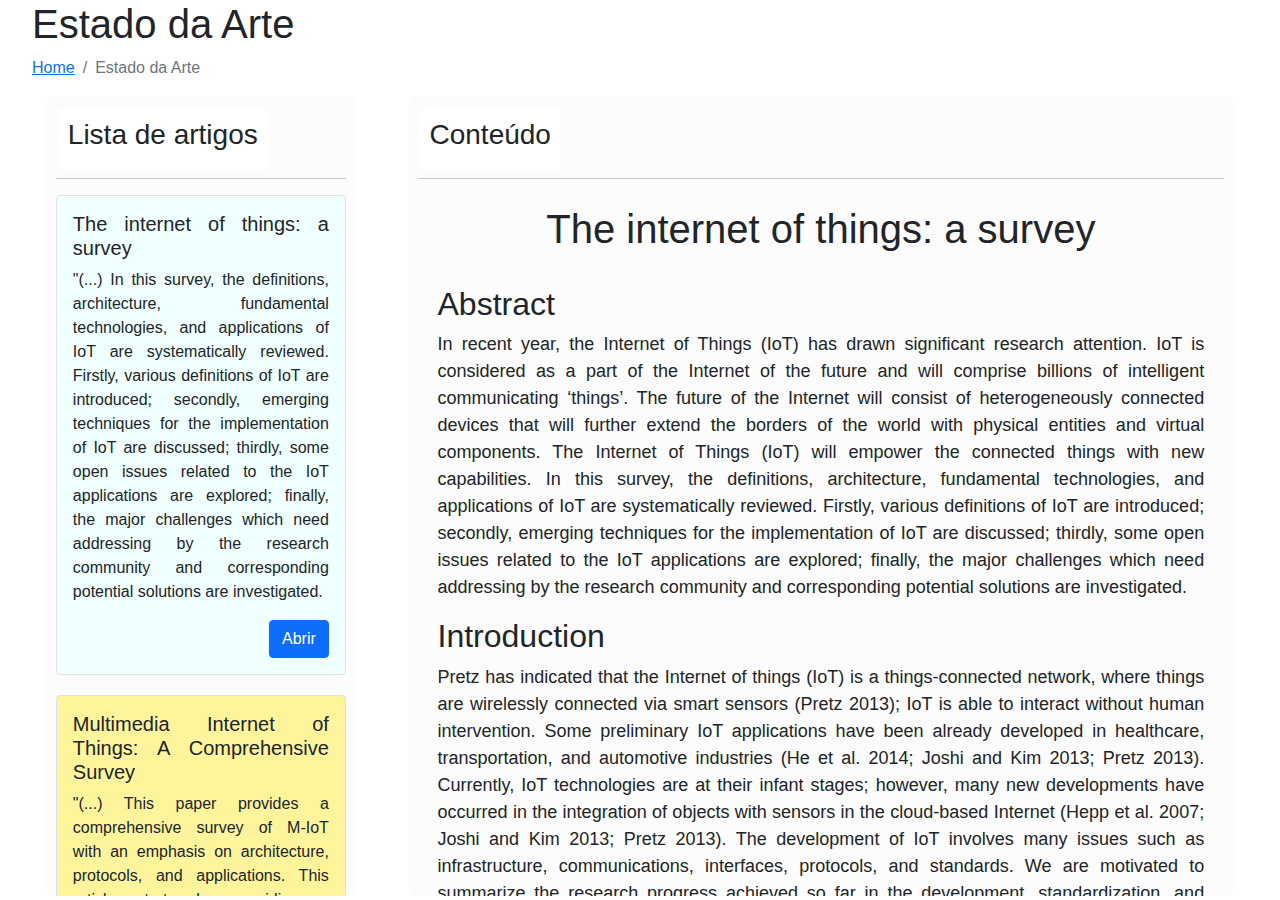
==== estado-da-arte/index.html @ 37befac5 "Estado da arte - Segunda versao" ====
<!DOCTYPE html>
<html lang="en">

<head>
    <meta charset="UTF-8">
    <meta http-equiv="X-UA-Compatible" content="IE=edge">
    <meta name="viewport" content="width=device-width, initial-scale=1.0">
    <title>IoT - Estado da Arte</title>
    <!-- Bootstrap -->
    <link href="./../resources/bootstrap-5.1.3-dist/css/bootstrap.min.css" rel="stylesheet" />
    <script src="./../resources/bootstrap-5.1.3-dist/js/bootstrap.bundle.min.js"></script>

    <!-- Bootstrap Icons -->
    <!-- <link rel="stylesheet" href="./../../../resources/bootstrap-icons/bootstrap-icons.css"> -->
    <link rel="stylesheet" href="./../resources/bootstrap-icons/bootstrap-icons.css">

    <!-- Estilos customizados -->
    <link rel="stylesheet" href="./index.css">

    <!-- Script customizados -->
    <script src="./index.js"></script>
</head>

<body>
    <div class="content-container">
        <div class="row">
            <div class="col-md-12">
                <h1>Estado da Arte</h1>
                <nav aria-label="breadcrumb">
                    <ol class="breadcrumb">
                        <li class="breadcrumb-item"><a href="./../index/index.html">Home</a></li>
                        <li class="breadcrumb-item active" aria-current="page">Estado da Arte</li>
                    </ol>
                </nav>
            </div>
        </div>
        <div class="row d-flex justify-content-around">
            <!-- Coluna da lista de artigos -->
            <div class="col-md-3" id="div-lista-artigo">
                <div id="lista-artigos-titulo">
                    <h3>Lista de artigos</h3>
                </div>
                <div style="margin: 4.5rem;"></div>
                <hr>
                <div class="card border">
                    <div class="card-body">
                        <h5 class="card-title">The internet of things: a survey</h5>
                        <p class="card-text">"(...) In this survey, the definitions, architecture,
                            fundamental technologies, and applications of IoT are systematically reviewed. Firstly,
                            various definitions of IoT are introduced; secondly, emerging techniques for the
                            implementation of IoT are discussed; thirdly, some open issues related to the IoT
                            applications are explored; finally, the major challenges which need addressing by the
                            research community and corresponding potential solutions are investigated.</p>
                        <a href="#" class="btn btn-primary float-end"
                            onclick="changeContent(event, 'conteudo-texto1');">Abrir</a>
                    </div>
                </div>
                <div class="card border">
                    <div class="card-body">
                        <h5 class="card-title">Multimedia Internet of Things: A Comprehensive Survey</h5>
                        <p class="card-text">"(...) This paper provides a comprehensive survey of M-IoT with an emphasis
                            on architecture, protocols, and applications. This article starts by providing a horizontal
                            overview of the IoT. Then, we discuss the issues considering the characteristics of
                            multimedia and provide a summary of related M-IoT architectures. (...)"</p>
                        <a href="#" class="btn btn-primary float-end"
                            onclick="changeContent(event, 'conteudo-texto2');">Abrir</a>
                    </div>
                </div>
                <div class="card border">
                    <div class="card-body">
                        <h5 class="card-title">Internet of things (IoT) applications to fight against COVID-19 pandemic
                        </h5>
                        <p class="card-text">(...) IoT implementation impacts on reducing healthcare cost and improve
                            treatment outcome of the infected patient. Therefore, this present study based research is
                            attempted to explore, discuss, and highlight the overall applications of the well-proven IoT
                            philosophy by offering a perspective roadmap to tackle the COVID-19 pandemic. (...)</p>
                        <a href="#" class="btn btn-primary float-end"
                            onclick="changeContent(event, 'conteudo-texto3');">Abrir</a>
                    </div>
                </div>
                <div class="card border">
                    <div class="card-body">
                        <h5 class="card-title">Blockchain for Internet of Things: A Survey</h5>
                        <p class="card-text">(...) This paper presents an in-depth survey of BCoT and discusses the
                            insights of this new paradigm. In particular, we first briefly introduce IoT and discuss the
                            challenges of IoT. Then, we give an overview of blockchain technology. We next concentrate
                            on introducing the convergence of blockchain and IoT and presenting the proposal of BCoT
                            architecture. (...)</p>
                        <a href="#" class="btn btn-primary float-end"
                            onclick="changeContent(event, 'conteudo-texto4');">Abrir</a>
                    </div>
                </div>
                <div class="card border">
                    <div class="card-body">
                        <h5 class="card-title">A Survey on the Internet of Things (IoT) Forensics: Challenges,
                            Approaches, and Open Issues</h5>
                        <p class="card-text">(...) Therefore, the purpose of this paper is to identify and discuss the
                            main issues involved in the complex process of IoT-based investigations, particularly all
                            legal, privacy and cloud security challenges. Furthermore, this work provides an overview of
                            the past and current theoretical models in the digital forensics science. (...)</p>
                        <a href="#" class="btn btn-primary float-end"
                            onclick="changeContent(event, 'conteudo-texto5');">Abrir</a>
                    </div>
                </div>
                <div class="card border">
                    <div class="card-body">
                        <h5 class="card-title">Machine Learning-Based Network Vulnerability Analysis of Industrial
                            Internet of Things</h5>
                        <p class="card-text">(...) In this paper, we first present common IIoT protocols and their
                            associated vulnerabilities. Then, we run a cyber-vulnerability assessment and discuss the
                            utilization of ML in countering these susceptibilities. Following that, a literature review
                            of the available intrusion detection solutions using ML models is presented. (...)</p>
                        <a href="#" class="btn btn-primary float-end"
                            onclick="changeContent(event, 'conteudo-texto6');">Abrir</a>
                    </div>
                </div>
            </div>
            <!-- Coluna da exibição de conteúdo -->
            <div class="col-md-8" id="div-conteudo">
                <div id="conteudo-titulo">
                    <h3>Conteúdo</h3>
                </div>
                <div style="margin: 4.5rem;"></div>
                <hr>

                <!-- Conteúdo 1 -->
                <div id="conteudo-texto1" class="conteudo-texto">
                    <h1>The internet of things: a survey</h1>

                    <h2>Abstract</h2>
                    <p>
                        In recent year, the Internet of Things (IoT) has drawn significant research attention. IoT is
                        considered as a part of the Internet of the future and will comprise billions of intelligent
                        communicating ‘things’. The future of the Internet will consist of heterogeneously connected
                        devices that will further extend the borders of the world with physical entities and virtual
                        components. The Internet of Things (IoT) will empower the connected things with new
                        capabilities. In this survey, the definitions, architecture, fundamental technologies, and
                        applications of IoT are systematically reviewed. Firstly, various definitions of IoT are
                        introduced; secondly, emerging techniques for the implementation of IoT are discussed;
                        thirdly, some open issues related to the IoT applications are explored; finally, the major
                        challenges which need addressing by the research community and corresponding potential
                        solutions are investigated.
                    </p>

                    <h2>Introduction</h2>
                    <p>
                        Pretz has indicated that the Internet of things (IoT) is a things-connected network, where
                        things
                        are wirelessly connected via smart sensors (Pretz 2013); IoT is able to interact without human
                        intervention. Some preliminary IoT applications have been already developed in healthcare,
                        transportation, and automotive industries (He et al. 2014; Joshi and Kim 2013; Pretz 2013).
                        Currently, IoT technologies are at their infant stages; however, many new developments have
                        occurred in the integration of objects with sensors in the cloud-based Internet (Hepp et al.
                        2007; Joshi and Kim 2013; Pretz 2013). The development of IoT involves many issues such as
                        infrastructure, communications, interfaces, protocols, and standards. We are motivated to
                        summarize the research progress achieved so far in the development, standardization, and
                        security assurance of IoT enabling technologies, and to identify critical research topics and
                        future research directions of IoT.
                    </p>
                    <p>
                        The rest of the paper is organized as follows: Section 1 mainly provides an overview of the
                        definitions, current research, standards, and future research of IoT. In Section 2, the current
                        research on IoT system architecture is discussed. In Section 3, the enabling technologies of IoT
                        are investigated. In Section 4, the applications of IoT are reviewed. Finally, some emerging
                        research issues are identified and the future research directions are discussed.
                    </p>
                    <a class="link-artigo-integra" target="_blank"
                        href="https://link.springer.com/article/10.1007/s10796-014-9492-7">Leia na íntegra <i
                            class="bi bi-box-arrow-up-right"></i></a>
                </div>

                <!-- Conteúdo 2 -->
                <div id="conteudo-texto2" class="conteudo-texto" style="display: none;">
                    <h1>Multimedia Internet of Things: A Comprehensive Survey</h1>

                    <h2>Abstract</h2>
                    <p>
                        The immense increase in multimedia-on-demand traffic that refers to audio, video, and images,
                        has drastically shifted the vision of the Internet of Things (IoT) from scalar to Multimedia
                        Internet of Things (M-IoT). IoT devices are constrained in terms of energy, computing, size, and
                        storage memory. Delay-sensitive and bandwidth-hungry multimedia applications over constrained
                        IoT networks require revision of IoT architecture for M-IoT. This paper provides a comprehensive
                        survey of M-IoT with an emphasis on architecture, protocols, and applications. This article
                        starts by providing a horizontal overview of the IoT. Then, we discuss the issues considering
                        the characteristics of multimedia and provide a summary of related M-IoT architectures. Various
                        multimedia applications supported by IoT are surveyed, and numerous use cases related to road
                        traffic management, security, industry, and health are illustrated to show how different M-IoT
                        applications are revolutionizing human life. We explore the importance of Quality-of-Experience
                        (QoE) and Quality-of-Service (QoS) for multimedia transmission over IoT. Moreover, we explore
                        the limitations of IoT for multimedia computing and present the relationship between the M-IoT
                        and emerging technologies including event processing, feature extraction, cloud computing,
                        Fog/Edge computing and Software-Defined-Networks (SDNs). We also present the need for better
                        routing and Physical-Medium Access Control (PHY-MAC) protocols for M-IoT. Finally, we present a
                        detailed discussion on the open research issues and several potential research areas related to
                        emerging multimedia communication in IoT.
                    </p>

                    <h2>Introduction</h2>
                    <p>
                        The amalgamation of the physical and digital world over the traditional Internet paved the way
                        for the future Internet of Things (IoT). IoT is envisaged as the network model to fill the gap
                        between the cyber and physical world [1]. The core concept of the IoT is to connect the
                        pervasive objects around us, such as Radio Frequency Identification (RFID) tags, mobile devices,
                        sensors and actuators to the Internet through a wired or wireless network. Hence, it enables the
                        objects to interact with each other and their neighbors to enhance the efficiency of the system
                        [1]. Several researchers have defined IoT in various contexts [2]: “The integration of tiny
                        devices known as Smart Objects (SO), usually battery operated equipped with a Microcontroller
                        (MCU) and transceivers into the global Internet. The services offered by these smart objects are
                        known as Smart Services (SS) [3]–[4][5][6]. IoT has created new opportunities for machines to
                        communicate with each other and extend the offered applications. Currently, 23 billion devices
                        are connected to the Internet [7], and these numbers will stretch to 30 billion by 2020 [8].
                        Conventionally, IoT was assimilated relatively in data sensing devices, particularly in the
                        Machine to Machine (M2M) environment [9]. Vigorous growth in the connected devices to the
                        Internet during the last decade and abrupt demand for multimedia traffic has given rise to the
                        emergence of the Multimedia Internet of Things (M-IoT). The equilibrium between QoS data and
                        best-effort data is now in transit towards an increase in multimedia QoS data.
                    </p>
                    <a class="link-artigo-integra" target="_blank"
                        href="https://ieeexplore.ieee.org/abstract/document/8950450">Leia na
                        íntegra <i class="bi bi-box-arrow-up-right"></i></a>
                </div>

                <!-- Conteúdo 3 -->
                <div id="conteudo-texto3" class="conteudo-texto" style="display: none;">
                    <h1>Internet of things (IoT) applications to fight against COVID-19 pandemic</h1>

                    <h2>Abstract</h2>
                    <h3>Background and aim</h3>
                    <p>The current global challenge of COVID-19 pandemic has surpassed the provincial, radical,
                        conceptual, spiritual, social, and pedagogical boundaries. Internet of Things (IoT) enabled
                        healthcare system is useful for proper monitoring of COVID-19 patients, by employing an
                        interconnected network. This technology helps to increase patient satisfaction and reduces
                        readmission rate in the hospital.</p>
                    <h3>Method</h3>
                    <p>Searched the databases of Google Scholar, PubMed, SCOPUS and ResearchGate using the keywords
                        “Internet of things” or “IoT” and “COVID-19”. Further inputs are also taken from blogs and
                        relevant reports.</p>
                    <h3>Results</h3>
                    <p>IoT implementation impacts on reducing healthcare cost and improve treatment outcome of the
                        infected patient. Therefore, this present study based research is attempted to explore, discuss,
                        and highlight the overall applications of the well-proven IoT philosophy by offering a
                        perspective roadmap to tackle the COVID-19 pandemic. Finally, twelve significant applications of
                        IoT are identified and discussed. It has ultimately forced the researchers, academicians, and
                        scientists to propose some productive solutions to overcome or confront this pandemic.</p>
                    <h3>Conclusions</h3>
                    <p>IoT is helpful for an infected patient of COVID-19 to identify symptoms and provides better
                        treatment rapidly. It is useful for patient, physician, surgeon and hospital management system.
                    </p>
                    <a class="link-artigo-integra" target="_blank"
                        href="https://www.sciencedirect.com/science/article/pii/S1871402120301065">Leia na
                        íntegra <i class="bi bi-box-arrow-up-right"></i></a>
                </div>

                <!-- Conteúdo 4 -->
                <div id="conteudo-texto4" class="conteudo-texto" style="display: none;">
                    <h1>Blockchain for Internet of Things: A Survey</h1>

                    <h2>Abstract</h2>
                    <p>Internet of Things (IoT) is reshaping the incumbent industry to smart industry featured with
                        data-driven decision-making. However, intrinsic features of IoT result in a number of
                        challenges, such as decentralization, poor interoperability, privacy, and security
                        vulnerabilities. Blockchain technology brings the opportunities in addressing the challenges of
                        IoT. In this paper, we investigate the integration of blockchain technology with IoT. We name
                        such synthesis of blockchain and IoT as blockchain of things (BCoT). This paper presents an
                        in-depth survey of BCoT and discusses the insights of this new paradigm. In particular, we first
                        briefly introduce IoT and discuss the challenges of IoT. Then, we give an overview of blockchain
                        technology. We next concentrate on introducing the convergence of blockchain and IoT and
                        presenting the proposal of BCoT architecture. We further discuss the issues about using
                        blockchain for fifth generation beyond in IoT as well as industrial applications of BCoT.
                        Finally, we outline the open research directions in this promising area.</p>
                    <a class="link-artigo-integra" target="_blank"
                        href="https://ieeexplore.ieee.org/abstract/document/8731639">Leia na
                        íntegra <i class="bi bi-box-arrow-up-right"></i></a>
                </div>

                <!-- Conteúdo 5 -->
                <div id="conteudo-texto5" class="conteudo-texto" style="display: none;">
                    <h1>A Survey on the Internet of Things (IoT) Forensics: Challenges, Approaches, and Open Issues</h1>

                    <h2>Abstract</h2>
                    <p>Today is the era of the Internet of Things (IoT). The recent advances in hardware and information
                        technology have accelerated the deployment of billions of interconnected, smart and adaptive
                        devices in critical infrastructures like health, transportation, environmental control, and home
                        automation. Transferring data over a network without requiring any kind of human-to-computer or
                        human-to-human interaction, brings reliability and convenience to consumers, but also opens a
                        new world of opportunity for intruders, and introduces a whole set of unique and complicated
                        questions to the field of Digital Forensics. Although IoT data could be a rich source of
                        evidence, forensics professionals cope with diverse problems, starting from the huge variety of
                        IoT devices and non-standard formats, to the multi-tenant cloud infrastructure and the resulting
                        multi-jurisdictional litigations. A further challenge is the end-to-end encryption which
                        represents a trade-off between users' right to privacy and the success of the forensics
                        investigation. Due to its volatile nature, digital evidence has to be acquired and analyzed
                        using validated tools and techniques that ensure the maintenance of the Chain of Custody.
                        Therefore, the purpose of this paper is to identify and discuss the main issues involved in the
                        complex process of IoT-based investigations, particularly all legal, privacy and cloud security
                        challenges. Furthermore, this work provides an overview of the past and current theoretical
                        models in the digital forensics science. Special attention is paid to frameworks that aim to
                        extract data in a privacy-preserving manner or secure the evidence integrity using decentralized
                        blockchain-based solutions. In addition, the present paper addresses the ongoing
                        Forensics-as-a-Service (FaaS) paradigm, as well as some promising cross-cutting data reduction
                        and forensics intelligence techniques. Finally, several other research trends and open issues
                        are presented, with emphasis on the need for proactive Forensics Readiness strategies and
                        generally agreed-upon standards.</p>
                    <a class="link-artigo-integra" target="_blank"
                        href="https://ieeexplore.ieee.org/abstract/document/8950109">Leia na
                        íntegra <i class="bi bi-box-arrow-up-right"></i></a>
                </div>

                <!-- Conteúdo 6 -->
                <div id="conteudo-texto6" class="conteudo-texto" style="display: none;">
                    <h1>Machine Learning-Based Network Vulnerability Analysis of Industrial Internet of Things</h1>

                    <h2>Abstract</h2>
                    <p>It is critical to secure the Industrial Internet of Things (IIoT) devices because of potentially
                        devastating consequences in case of an attack. Machine learning (ML) and big data analytics are
                        the two powerful leverages for analyzing and securing the Internet of Things (IoT) technology.
                        By extension, these techniques can help improve the security of the IIoT systems as well. In
                        this paper, we first present common IIoT protocols and their associated vulnerabilities. Then,
                        we run a cyber-vulnerability assessment and discuss the utilization of ML in countering these
                        susceptibilities. Following that, a literature review of the available intrusion detection
                        solutions using ML models is presented. Finally, we discuss our case study, which includes
                        details of a real-world testbed that we have built to conduct cyber-attacks and to design an
                        intrusion detection system (IDS). We deploy backdoor, command injection, and Structured Query
                        Language (SQL) injection attacks against the system and demonstrate how a ML-based anomaly
                        detection system can perform well in detecting these attacks. We have evaluated the performance
                        through representative metrics to have a fair point of view on the effectiveness of the methods.
                    </p>
                    <a class="link-artigo-integra" target="_blank"
                        href="https://ieeexplore.ieee.org/abstract/document/8693904">Leia na
                        íntegra <i class="bi bi-box-arrow-up-right"></i></a>
                </div>

            </div>
        </div>
    </div>

</body>

</html>
---- estado-da-arte/index.css ----
.content-container {
    margin-left: auto;
    margin-right: auto;
    width: 95vw;
    font-family: Verdana, sans-serif;
}

#div-lista-artigo,
#div-conteudo {
    border-radius: 10px;
    overflow-y: auto;
    overflow-x: hidden;
    padding: 10px;
    max-height: calc(100vh - 100px);
    background-color: #fcfcfc;
}

/* Elementos dentro da DIV da lista de artigos */
#div-lista-artigo .card:nth-child(2n) {
    background-color: azure;
}

#div-lista-artigo .card {
    margin-bottom: 20px;
    background-color: #FDF49b;

}

.card:hover {
    filter: brightness(1.05);
}

#lista-artigos-titulo,
#conteudo-titulo {
    z-index: 1;
    background-color: #fff;
    position: absolute;
    border-radius: 5px;
    margin: 2px;
    padding: 10px;
}

.card-title {
    text-align: justify;
}

.card-text {
    text-align: justify;
}


/* Elementos dentro da DIV de conteúdo */
#div-conteudo p {
    font-size: large;
    text-align: justify;
}

#div-conteudo figure img {
    width: 80%;
}

#div-conteudo figure figcaption {
    text-align: center;
}

.conteudo-texto {
    padding: 10px 20px;
}

.conteudo-texto h1 {
    text-align: center;
    margin-bottom: 2rem;
}

.link-artigo-integra {
    text-decoration: none;
    float: right;
    font-size: larger;
}
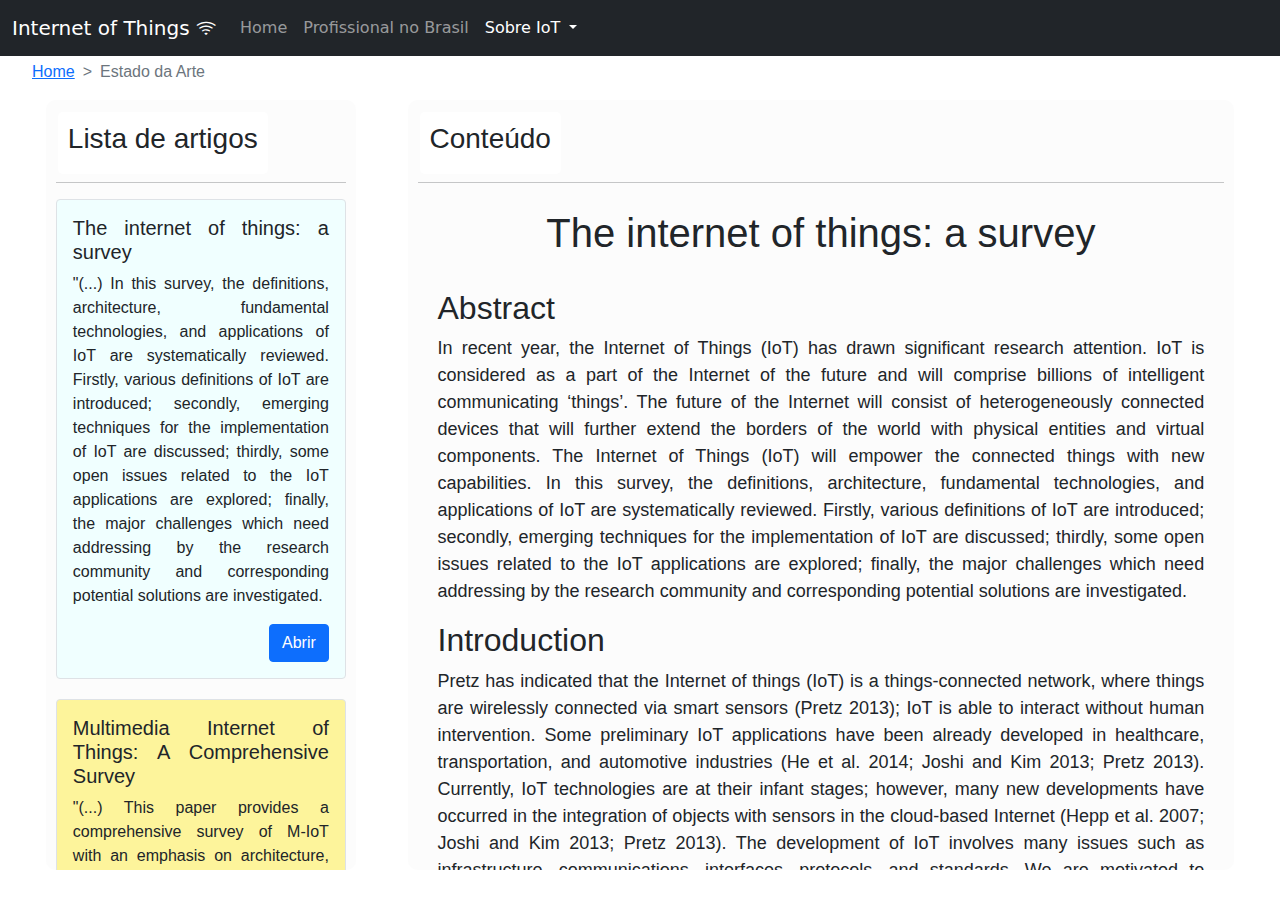
==== commit 6f7a6391: "Index - Nova versao com BS" ====
--- a/estado-da-arte/index.html
+++ b/estado-da-arte/index.html
@@ -11,7 +11,6 @@
     <script src="./../resources/bootstrap-5.1.3-dist/js/bootstrap.bundle.min.js"></script>
 
     <!-- Bootstrap Icons -->
-    <!-- <link rel="stylesheet" href="./../../../resources/bootstrap-icons/bootstrap-icons.css"> -->
     <link rel="stylesheet" href="./../resources/bootstrap-icons/bootstrap-icons.css">
 
     <!-- Estilos customizados -->
@@ -22,11 +21,44 @@
 </head>
 
 <body>
+    <!-- Barra de navegação -->
+    <nav class="navbar fixed-top navbar-expand-lg navbar-dark bg-dark">
+        <div class="container-fluid">
+            <a class="navbar-brand" href="#">Internet of Things <i class="bi bi-wifi"></i></a>
+            <button class="navbar-toggler" type="button" data-bs-toggle="collapse" data-bs-target="#navbarNavDropdown"
+                aria-controls="navbarNavDropdown" aria-expanded="false" aria-label="Toggle navigation">
+                <span class="navbar-toggler-icon"></span>
+            </button>
+            <div class="collapse navbar-collapse" id="navbarNavDropdown">
+                <ul class="navbar-nav">
+                    <li class="nav-item">
+                        <a class="nav-link" aria-current="page" href="./../index/index.html">Home</a>
+                    </li>
+                    <li class="nav-item">
+                        <a class="nav-link" href="#">Profissional no Brasil</a>
+                    </li>
+                    <li class="nav-item dropdown">
+                        <a class="nav-link dropdown-toggle active" href="#" id="navbarDropdownMenuLink" role="button"
+                            data-bs-toggle="dropdown" aria-expanded="false">
+                            Sobre IoT
+                        </a>
+                        <ul class="dropdown-menu" aria-labelledby="navbarDropdownMenuLink">
+                            <li><a class="dropdown-item" href="#">Industrial</a></li>
+                            <li><a class="dropdown-item" href="#">Smart Home</a></li>
+                            <li><a class="dropdown-item" href="#">Arduino</a></li>
+                            <li><a class="dropdown-item active" href="./../estado-da-arte/index.html">Estado da Arte</a>
+                            </li>
+                        </ul>
+                    </li>
+                </ul>
+            </div>
+        </div>
+    </nav>
+
     <div class="content-container">
         <div class="row">
             <div class="col-md-12">
-                <h1>Estado da Arte</h1>
-                <nav aria-label="breadcrumb">
+                <nav style="--bs-breadcrumb-divider: '>';" aria-label="breadcrumb">
                     <ol class="breadcrumb">
                         <li class="breadcrumb-item"><a href="./../index/index.html">Home</a></li>
                         <li class="breadcrumb-item active" aria-current="page">Estado da Arte</li>
--- a/estado-da-arte/index.css
+++ b/estado-da-arte/index.css
@@ -1,6 +1,7 @@
 .content-container {
     margin-left: auto;
     margin-right: auto;
+    margin-top: 60px;
     width: 95vw;
     font-family: Verdana, sans-serif;
 }
@@ -11,7 +12,7 @@
     overflow-y: auto;
     overflow-x: hidden;
     padding: 10px;
-    max-height: calc(100vh - 100px);
+    max-height: calc(100vh - 130px);
     background-color: #fcfcfc;
 }
 
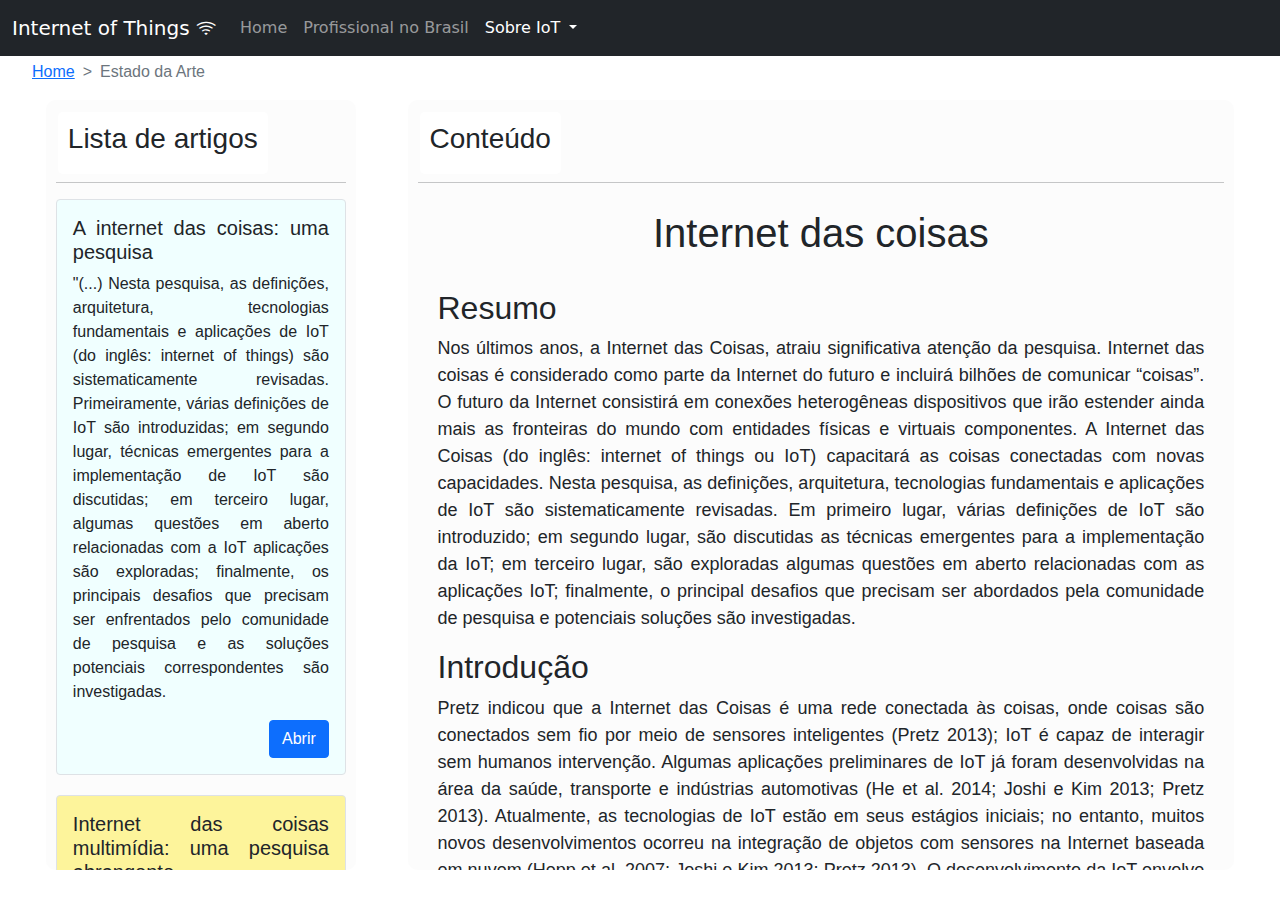
==== commit 670f6433: "Alterações da smart home e estado da arte" ====
--- a/estado-da-arte/index.html
+++ b/estado-da-arte/index.html
@@ -1,5 +1,5 @@
 <!DOCTYPE html>
-<html lang="en">
+<html lang="pt-br">
 
 <head>
     <meta charset="UTF-8">
@@ -35,7 +35,7 @@
                         <a class="nav-link" aria-current="page" href="./../index/index.html">Home</a>
                     </li>
                     <li class="nav-item">
-                        <a class="nav-link" href="#">Profissional no Brasil</a>
+                        <a class="nav-link" href="../profissional_no_brasil/profissional_no_brasil.html">Profissional no Brasil</a>
                     </li>
                     <li class="nav-item dropdown">
                         <a class="nav-link dropdown-toggle active" href="#" id="navbarDropdownMenuLink" role="button"
@@ -43,9 +43,9 @@
                             Sobre IoT
                         </a>
                         <ul class="dropdown-menu" aria-labelledby="navbarDropdownMenuLink">
-                            <li><a class="dropdown-item" href="#">Industrial</a></li>
-                            <li><a class="dropdown-item" href="#">Smart Home</a></li>
-                            <li><a class="dropdown-item" href="#">Arduino</a></li>
+                            <li><a class="dropdown-item" href="../pagina_iot_industrial/iot_industrial.html">Industrial</a></li>
+                            <li><a class="dropdown-item" href="../smart-home/smart-home.html">Smart Home</a></li>
+                            <li><a class="dropdown-item" href="../pagina_iot_arduino/iot_arduino.html">Arduino</a></li>
                             <li><a class="dropdown-item active" href="./../estado-da-arte/index.html">Estado da Arte</a>
                             </li>
                         </ul>
@@ -76,72 +76,70 @@
                 <hr>
                 <div class="card border">
                     <div class="card-body">
-                        <h5 class="card-title">The internet of things: a survey</h5>
-                        <p class="card-text">"(...) In this survey, the definitions, architecture,
-                            fundamental technologies, and applications of IoT are systematically reviewed. Firstly,
-                            various definitions of IoT are introduced; secondly, emerging techniques for the
-                            implementation of IoT are discussed; thirdly, some open issues related to the IoT
-                            applications are explored; finally, the major challenges which need addressing by the
-                            research community and corresponding potential solutions are investigated.</p>
+                        <h5 class="card-title">A internet das coisas: uma pesquisa</h5>
+                        <p class="card-text">"(...) Nesta pesquisa, as definições, arquitetura,
+                            tecnologias fundamentais e aplicações de IoT (do inglês: internet of things) são sistematicamente revisadas. Primeiramente, 
+                            várias definições de IoT são introduzidas; em segundo lugar, técnicas emergentes para a 
+                            implementação de IoT são discutidas; em terceiro lugar, algumas questões em aberto relacionadas com a IoT 
+                            aplicações são exploradas; finalmente, os principais desafios que precisam ser enfrentados pelo
+                            comunidade de pesquisa e as soluções potenciais correspondentes são investigadas.</p>
                         <a href="#" class="btn btn-primary float-end"
                             onclick="changeContent(event, 'conteudo-texto1');">Abrir</a>
                     </div>
                 </div>
                 <div class="card border">
                     <div class="card-body">
-                        <h5 class="card-title">Multimedia Internet of Things: A Comprehensive Survey</h5>
-                        <p class="card-text">"(...) This paper provides a comprehensive survey of M-IoT with an emphasis
-                            on architecture, protocols, and applications. This article starts by providing a horizontal
-                            overview of the IoT. Then, we discuss the issues considering the characteristics of
-                            multimedia and provide a summary of related M-IoT architectures. (...)"</p>
+                        <h5 class="card-title">Internet das coisas multimídia: uma pesquisa abrangente</h5>
+                        <p class="card-text">"(...) Este artigo fornece uma pesquisa abrangente de M-IoT (do inglês: internet of things multimidia) com ênfase
+                            sobre arquitetura, protocolos e aplicações. Este artigo começa fornecendo uma visão horizontal
+                            visão geral da IoT. Em seguida, discutimos as questões considerando as características de
+                            multimídia e fornecem um resumo das arquiteturas M-IoT relacionadas. (...)"</p>
                         <a href="#" class="btn btn-primary float-end"
                             onclick="changeContent(event, 'conteudo-texto2');">Abrir</a>
                     </div>
                 </div>
                 <div class="card border">
                     <div class="card-body">
-                        <h5 class="card-title">Internet of things (IoT) applications to fight against COVID-19 pandemic
+                        <h5 class="card-title">Aplicativos de Internet das Coisas para combater a pandemia de COVID-19
                         </h5>
-                        <p class="card-text">(...) IoT implementation impacts on reducing healthcare cost and improve
-                            treatment outcome of the infected patient. Therefore, this present study based research is
-                            attempted to explore, discuss, and highlight the overall applications of the well-proven IoT
-                            philosophy by offering a perspective roadmap to tackle the COVID-19 pandemic. (...)</p>
+                        <p class="card-text">(...) Impactos da implementação na redução de custos de saúde e melhorar 
+                            resultado do tratamento de pacientes infectados. Portanto, esta pesquisa baseada em estudos 
+                            tentou explorar, discutir e destacar as boas aplicações gerais comprovadas, 
+                            oferecendo um roteiro de perspectiva para enfrentar a pandemia de COVID-19. (...)</p>
                         <a href="#" class="btn btn-primary float-end"
                             onclick="changeContent(event, 'conteudo-texto3');">Abrir</a>
                     </div>
                 </div>
                 <div class="card border">
                     <div class="card-body">
-                        <h5 class="card-title">Blockchain for Internet of Things: A Survey</h5>
-                        <p class="card-text">(...) This paper presents an in-depth survey of BCoT and discusses the
-                            insights of this new paradigm. In particular, we first briefly introduce IoT and discuss the
-                            challenges of IoT. Then, we give an overview of blockchain technology. We next concentrate
-                            on introducing the convergence of blockchain and IoT and presenting the proposal of BCoT
-                            architecture. (...)</p>
+                        <h5 class="card-title">Blockchain para Internet das Coisas</h5>
+                        <p class="card-text">(...) Este artigo apresenta uma pesquisa aprofundada do BCoT e discute os insights desse novo paradigma. 
+                            Em particular, primeiro apresentamos brevemente a IoT e discutimos os desafios da IoT. 
+                            Em seguida, damos uma visão geral da tecnologia blockchain. 
+                            Em seguida, nos concentramos em introduzir a convergência de blockchain e IoT e apresentar a proposta da arquitetura BCoT. (...)</p>
                         <a href="#" class="btn btn-primary float-end"
                             onclick="changeContent(event, 'conteudo-texto4');">Abrir</a>
                     </div>
                 </div>
                 <div class="card border">
                     <div class="card-body">
-                        <h5 class="card-title">A Survey on the Internet of Things (IoT) Forensics: Challenges,
-                            Approaches, and Open Issues</h5>
-                        <p class="card-text">(...) Therefore, the purpose of this paper is to identify and discuss the
-                            main issues involved in the complex process of IoT-based investigations, particularly all
-                            legal, privacy and cloud security challenges. Furthermore, this work provides an overview of
-                            the past and current theoretical models in the digital forensics science. (...)</p>
+                        <h5 class="card-title">Uma Pesquisa sobre a Internet das Coisas Forense: Desafios, 
+                            Abordagens e questões em aberto</h5>
+                        <p class="card-text">(...) Portanto, o objetivo deste artigo é identificar e discutir as 
+                            principais questões envolvidas no complexo processo de investigações baseadas em IoT, particularmente todas 
+                            desafios legais, de privacidade e de segurança na nuvem. Além disso, este trabalho fornece uma visão geral 
+                            os modelos teóricos passados e atuais na ciência forense digital. (...)</p>
                         <a href="#" class="btn btn-primary float-end"
                             onclick="changeContent(event, 'conteudo-texto5');">Abrir</a>
                     </div>
                 </div>
                 <div class="card border">
                     <div class="card-body">
-                        <h5 class="card-title">Machine Learning-Based Network Vulnerability Analysis of Industrial
-                            Internet of Things</h5>
-                        <p class="card-text">(...) In this paper, we first present common IIoT protocols and their
-                            associated vulnerabilities. Then, we run a cyber-vulnerability assessment and discuss the
-                            utilization of ML in countering these susceptibilities. Following that, a literature review
-                            of the available intrusion detection solutions using ML models is presented. (...)</p>
+                        <h5 class="card-title">Análise de vulnerabilidade de rede baseada em aprendizado de máquina da Internet das coisas industrial</h5>
+                        <p class="card-text">(...) Neste artigo, apresentamos primeiro protocolos IIoT comuns e suas 
+                            vulnerabilidades associadas. Em seguida, realizamos uma avaliação de vulnerabilidade cibernética e discutimos as 
+                            utilização do ML no combate a essas suscetibilidades. Em seguida, uma revisão de literatura 
+                            das soluções de detecção de intrusão disponíveis usando modelos de ML. (...)</p>
                         <a href="#" class="btn btn-primary float-end"
                             onclick="changeContent(event, 'conteudo-texto6');">Abrir</a>
                     </div>
@@ -157,44 +155,44 @@
 
                 <!-- Conteúdo 1 -->
                 <div id="conteudo-texto1" class="conteudo-texto">
-                    <h1>The internet of things: a survey</h1>
-
-                    <h2>Abstract</h2>
-                    <p>
-                        In recent year, the Internet of Things (IoT) has drawn significant research attention. IoT is
-                        considered as a part of the Internet of the future and will comprise billions of intelligent
-                        communicating ‘things’. The future of the Internet will consist of heterogeneously connected
-                        devices that will further extend the borders of the world with physical entities and virtual
-                        components. The Internet of Things (IoT) will empower the connected things with new
-                        capabilities. In this survey, the definitions, architecture, fundamental technologies, and
-                        applications of IoT are systematically reviewed. Firstly, various definitions of IoT are
-                        introduced; secondly, emerging techniques for the implementation of IoT are discussed;
-                        thirdly, some open issues related to the IoT applications are explored; finally, the major
-                        challenges which need addressing by the research community and corresponding potential
-                        solutions are investigated.
-                    </p>
-
-                    <h2>Introduction</h2>
-                    <p>
-                        Pretz has indicated that the Internet of things (IoT) is a things-connected network, where
-                        things
-                        are wirelessly connected via smart sensors (Pretz 2013); IoT is able to interact without human
-                        intervention. Some preliminary IoT applications have been already developed in healthcare,
-                        transportation, and automotive industries (He et al. 2014; Joshi and Kim 2013; Pretz 2013).
-                        Currently, IoT technologies are at their infant stages; however, many new developments have
-                        occurred in the integration of objects with sensors in the cloud-based Internet (Hepp et al.
-                        2007; Joshi and Kim 2013; Pretz 2013). The development of IoT involves many issues such as
-                        infrastructure, communications, interfaces, protocols, and standards. We are motivated to
-                        summarize the research progress achieved so far in the development, standardization, and
-                        security assurance of IoT enabling technologies, and to identify critical research topics and
-                        future research directions of IoT.
-                    </p>
-                    <p>
-                        The rest of the paper is organized as follows: Section 1 mainly provides an overview of the
-                        definitions, current research, standards, and future research of IoT. In Section 2, the current
-                        research on IoT system architecture is discussed. In Section 3, the enabling technologies of IoT
-                        are investigated. In Section 4, the applications of IoT are reviewed. Finally, some emerging
-                        research issues are identified and the future research directions are discussed.
+                    <h1>Internet das coisas</h1>
+
+                    <h2>Resumo</h2>
+                    <p>
+                        Nos últimos anos, a Internet das Coisas, atraiu significativa atenção da pesquisa. Internet das coisas é
+                        considerado como parte da Internet do futuro e incluirá bilhões de
+                        comunicar “coisas”. O futuro da Internet consistirá em conexões heterogêneas
+                        dispositivos que irão estender ainda mais as fronteiras do mundo com entidades físicas e virtuais
+                        componentes. A Internet das Coisas (do inglês: internet of things ou IoT) capacitará as coisas conectadas com novas
+                        capacidades. Nesta pesquisa, as definições, arquitetura, tecnologias fundamentais e
+                        aplicações de IoT são sistematicamente revisadas. Em primeiro lugar, várias definições de IoT são
+                        introduzido; em segundo lugar, são discutidas as técnicas emergentes para a implementação da IoT;
+                        em terceiro lugar, são exploradas algumas questões em aberto relacionadas com as aplicações IoT; finalmente, o principal
+                        desafios que precisam ser abordados pela comunidade de pesquisa e potenciais
+                        soluções são investigadas.
+                    </p>
+
+                    <h2>Introdução</h2>
+                    <p>
+                        Pretz indicou que a Internet das Coisas é uma rede conectada às coisas, onde
+                        coisas
+                        são conectados sem fio por meio de sensores inteligentes (Pretz 2013); IoT é capaz de interagir sem humanos
+                        intervenção. Algumas aplicações preliminares de IoT já foram desenvolvidas na área da saúde,
+                        transporte e indústrias automotivas (He et al. 2014; Joshi e Kim 2013; Pretz 2013).
+                        Atualmente, as tecnologias de IoT estão em seus estágios iniciais; no entanto, muitos novos desenvolvimentos
+                        ocorreu na integração de objetos com sensores na Internet baseada em nuvem (Hepp et al.
+                        2007; Joshi e Kim 2013; Pretz 2013). O desenvolvimento da IoT envolve muitas questões, como
+                        infraestrutura, comunicações, interfaces, protocolos e padrões. Estamos motivados a
+                        resumir o progresso da pesquisa alcançado até agora no desenvolvimento, padronização e
+                        garantia de segurança de tecnologias de habilitação de IoT e para identificar tópicos de pesquisa críticos e
+                        futuras direções de pesquisa de IoT.
+                    </p>
+                    <p>
+                        O restante do artigo está organizado da seguinte forma: a Seção 1 fornece principalmente uma visão geral da
+                        definições, pesquisas atuais, padrões e pesquisas futuras de IoT. Na Seção 2, o atual
+                        pesquisa sobre arquitetura de sistema IoT é discutida. Na Seção 3, as tecnologias facilitadoras da IoT
+                        são investigados. Na Seção 4, as aplicações da IoT são revisadas. Por fim, alguns emergentes
+                        questões de pesquisa são identificadas e as futuras direções de pesquisa são discutidas.
                     </p>
                     <a class="link-artigo-integra" target="_blank"
                         href="https://link.springer.com/article/10.1007/s10796-014-9492-7">Leia na íntegra <i
@@ -205,47 +203,47 @@
                 <div id="conteudo-texto2" class="conteudo-texto" style="display: none;">
                     <h1>Multimedia Internet of Things: A Comprehensive Survey</h1>
 
-                    <h2>Abstract</h2>
-                    <p>
-                        The immense increase in multimedia-on-demand traffic that refers to audio, video, and images,
-                        has drastically shifted the vision of the Internet of Things (IoT) from scalar to Multimedia
-                        Internet of Things (M-IoT). IoT devices are constrained in terms of energy, computing, size, and
-                        storage memory. Delay-sensitive and bandwidth-hungry multimedia applications over constrained
-                        IoT networks require revision of IoT architecture for M-IoT. This paper provides a comprehensive
-                        survey of M-IoT with an emphasis on architecture, protocols, and applications. This article
-                        starts by providing a horizontal overview of the IoT. Then, we discuss the issues considering
-                        the characteristics of multimedia and provide a summary of related M-IoT architectures. Various
-                        multimedia applications supported by IoT are surveyed, and numerous use cases related to road
-                        traffic management, security, industry, and health are illustrated to show how different M-IoT
-                        applications are revolutionizing human life. We explore the importance of Quality-of-Experience
-                        (QoE) and Quality-of-Service (QoS) for multimedia transmission over IoT. Moreover, we explore
-                        the limitations of IoT for multimedia computing and present the relationship between the M-IoT
-                        and emerging technologies including event processing, feature extraction, cloud computing,
-                        Fog/Edge computing and Software-Defined-Networks (SDNs). We also present the need for better
-                        routing and Physical-Medium Access Control (PHY-MAC) protocols for M-IoT. Finally, we present a
-                        detailed discussion on the open research issues and several potential research areas related to
-                        emerging multimedia communication in IoT.
-                    </p>
-
-                    <h2>Introduction</h2>
-                    <p>
-                        The amalgamation of the physical and digital world over the traditional Internet paved the way
-                        for the future Internet of Things (IoT). IoT is envisaged as the network model to fill the gap
-                        between the cyber and physical world [1]. The core concept of the IoT is to connect the
-                        pervasive objects around us, such as Radio Frequency Identification (RFID) tags, mobile devices,
-                        sensors and actuators to the Internet through a wired or wireless network. Hence, it enables the
-                        objects to interact with each other and their neighbors to enhance the efficiency of the system
-                        [1]. Several researchers have defined IoT in various contexts [2]: “The integration of tiny
-                        devices known as Smart Objects (SO), usually battery operated equipped with a Microcontroller
-                        (MCU) and transceivers into the global Internet. The services offered by these smart objects are
-                        known as Smart Services (SS) [3]–[4][5][6]. IoT has created new opportunities for machines to
-                        communicate with each other and extend the offered applications. Currently, 23 billion devices
-                        are connected to the Internet [7], and these numbers will stretch to 30 billion by 2020 [8].
-                        Conventionally, IoT was assimilated relatively in data sensing devices, particularly in the
-                        Machine to Machine (M2M) environment [9]. Vigorous growth in the connected devices to the
-                        Internet during the last decade and abrupt demand for multimedia traffic has given rise to the
-                        emergence of the Multimedia Internet of Things (M-IoT). The equilibrium between QoS data and
-                        best-effort data is now in transit towards an increase in multimedia QoS data.
+                    <h2>Resumo</h2>
+                    <p>
+                        O imenso aumento no tráfego multimídia sob demanda que se refere a áudio, vídeo e imagens,
+                        mudou drasticamente a visão da Internet das Coisas (IoT) de escalar para multimídia
+                        Internet das Coisas (M-IoT). Os dispositivos IoT são restritos em termos de energia, computação, tamanho e
+                        memória de armazenamento. Aplicativos multimídia sensíveis a atrasos e que consomem muita largura de banda
+                        As redes IoT exigem revisão da arquitetura IoT para M-IoT. Este documento fornece uma abrangente
+                        pesquisa de M-IoT com ênfase em arquitetura, protocolos e aplicativos. Este artigo
+                        começa fornecendo uma visão geral horizontal da IoT. Em seguida, discutimos as questões considerando
+                        as características da multimídia e fornecem um resumo das arquiteturas M-IoT relacionadas. Vários
+                        aplicativos multimídia suportados pela IoT são pesquisados ​​e inúmeros casos de uso relacionados a estradas
+                        gerenciamento de tráfego, segurança, indústria e saúde são ilustrados para mostrar como diferentes M-IoT
+                        aplicativos estão revolucionando a vida humana. Exploramos a importância da qualidade da experiência
+                        (QoE) e Qualidade de Serviço (QoS) para transmissão multimídia sobre IoT. Além disso, exploramos
+                        as limitações da IoT para computação multimídia e apresentar a relação entre o M-IoT
+                        e tecnologias emergentes, incluindo processamento de eventos, extração de recursos, computação em nuvem,
+                        Computação de névoa/borda e redes definidas por software (SDNs). Apresentamos também a necessidade de melhor
+                        protocolos de roteamento e controle de acesso ao meio físico (PHY-MAC) para M-IoT. Por fim, apresentamos uma
+                        discussão detalhada sobre as questões de pesquisa em aberto e várias áreas de pesquisa potenciais relacionadas
+                        comunicação multimídia emergente em IoT.
+                    </p>
+
+                    <h2>Introdução</h2>
+                    <p>
+                        A fusão do mundo físico e digital pela Internet tradicional abriu o caminho
+                        para a futura Internet das Coisas (IoT). A IoT é vista como o modelo de rede para preencher a lacuna
+                        entre o mundo cibernético e físico [1]. O conceito central da IoT é conectar o
+                        objetos penetrantes ao nosso redor, como etiquetas de identificação por radiofrequência (RFID), dispositivos móveis,
+                        sensores e atuadores à Internet através de uma rede com ou sem fio. Assim, possibilita a
+                        objetos para interagir uns com os outros e seus vizinhos para aumentar a eficiência do sistema
+                        [1]. Vários pesquisadores definiram IoT em vários contextos [2]: “A integração de minúsculos
+                        dispositivos conhecidos como Smart Objects (SO), geralmente operados por bateria e equipados com um microcontrolador
+                        (MCU) e transceptores para a Internet global. Os serviços oferecidos por esses objetos inteligentes são
+                        conhecido como Serviços Inteligentes (SS) [3]–[4][5][6]. A IoT criou novas oportunidades para as máquinas
+                        comunicar uns com os outros e estender os aplicativos oferecidos. Atualmente, 23 bilhões de dispositivos
+                        estão conectados à Internet [7], e esses números chegarão a 30 bilhões até 2020 [8].
+                        Convencionalmente, a IoT foi assimilada relativamente em dispositivos de detecção de dados, particularmente na
+                        Ambiente máquina a máquina (M2M) [9]. Crescimento vigoroso dos dispositivos conectados ao
+                        Internet durante a última década e a procura abrupta de tráfego multimédia deu origem ao
+                        surgimento da Internet das Coisas Multimídia (M-IoT). O equilíbrio entre os dados de QoS e
+                        os dados de melhor esforço estão agora em trânsito para um aumento nos dados de QoS multimídia.
                     </p>
                     <a class="link-artigo-integra" target="_blank"
                         href="https://ieeexplore.ieee.org/abstract/document/8950450">Leia na
@@ -254,29 +252,29 @@
 
                 <!-- Conteúdo 3 -->
                 <div id="conteudo-texto3" class="conteudo-texto" style="display: none;">
-                    <h1>Internet of things (IoT) applications to fight against COVID-19 pandemic</h1>
-
-                    <h2>Abstract</h2>
-                    <h3>Background and aim</h3>
-                    <p>The current global challenge of COVID-19 pandemic has surpassed the provincial, radical,
-                        conceptual, spiritual, social, and pedagogical boundaries. Internet of Things (IoT) enabled
-                        healthcare system is useful for proper monitoring of COVID-19 patients, by employing an
-                        interconnected network. This technology helps to increase patient satisfaction and reduces
-                        readmission rate in the hospital.</p>
+                    <h1>Aplicativos de Internet das Coisas (IoT) para combater a pandemia de COVID-19</h1>
+
+                    <h2>Resumo</h2>
+                    <h3>Antecedentes e objetivo</h3>
+                    <p> O atual desafio global da pandemia de COVID-19 ultrapassou o provinciano, radical,
+                        limites conceituais, espirituais, sociais e pedagógicos. Internet das Coisas (IoT) habilitada
+                        sistema de saúde é útil para o monitoramento adequado de pacientes com COVID-19, empregando um
+                        rede interligada. Esta tecnologia ajuda a aumentar a satisfação do paciente e reduz
+                        taxa de readmissão no hospital.</p>
                     <h3>Method</h3>
-                    <p>Searched the databases of Google Scholar, PubMed, SCOPUS and ResearchGate using the keywords
-                        “Internet of things” or “IoT” and “COVID-19”. Further inputs are also taken from blogs and
-                        relevant reports.</p>
+                    <p>Buscou-se nas bases de dados Google Scholar, PubMed, SCOPUS e ResearchGate utilizando as palavras-chave
+                        “Internet das coisas” ou “IoT” e “COVID-19”. Outras contribuições também são retiradas de blogs e
+                        relatórios relevantes.</p>
                     <h3>Results</h3>
-                    <p>IoT implementation impacts on reducing healthcare cost and improve treatment outcome of the
-                        infected patient. Therefore, this present study based research is attempted to explore, discuss,
-                        and highlight the overall applications of the well-proven IoT philosophy by offering a
-                        perspective roadmap to tackle the COVID-19 pandemic. Finally, twelve significant applications of
-                        IoT are identified and discussed. It has ultimately forced the researchers, academicians, and
-                        scientists to propose some productive solutions to overcome or confront this pandemic.</p>
+                    <p>A implementação da IoT impacta na redução de custos de saúde e melhora o resultado do tratamento do
+                        paciente infectado. Portanto, esta pesquisa baseada no presente estudo tenta explorar, discutir,
+                        e destacar as aplicações gerais da filosofia IoT comprovada, oferecendo uma
+                        roteiro de perspectiva para enfrentar a pandemia de COVID-19. Finalmente, doze aplicações significativas de
+                        IoT são identificados e discutidos. Em última análise, forçou os pesquisadores, acadêmicos e
+                        cientistas a propor algumas soluções produtivas para superar ou enfrentar esta pandemia.</p>
                     <h3>Conclusions</h3>
-                    <p>IoT is helpful for an infected patient of COVID-19 to identify symptoms and provides better
-                        treatment rapidly. It is useful for patient, physician, surgeon and hospital management system.
+                    <p>A IoT é útil para um paciente infectado de COVID-19 identificar sintomas e fornecer melhores
+                        tratamento rapidamente. É útil para o paciente, médico, cirurgião e sistema de gestão hospitalar.
                     </p>
                     <a class="link-artigo-integra" target="_blank"
                         href="https://www.sciencedirect.com/science/article/pii/S1871402120301065">Leia na
@@ -285,21 +283,21 @@
 
                 <!-- Conteúdo 4 -->
                 <div id="conteudo-texto4" class="conteudo-texto" style="display: none;">
-                    <h1>Blockchain for Internet of Things: A Survey</h1>
-
-                    <h2>Abstract</h2>
-                    <p>Internet of Things (IoT) is reshaping the incumbent industry to smart industry featured with
-                        data-driven decision-making. However, intrinsic features of IoT result in a number of
-                        challenges, such as decentralization, poor interoperability, privacy, and security
-                        vulnerabilities. Blockchain technology brings the opportunities in addressing the challenges of
-                        IoT. In this paper, we investigate the integration of blockchain technology with IoT. We name
-                        such synthesis of blockchain and IoT as blockchain of things (BCoT). This paper presents an
-                        in-depth survey of BCoT and discusses the insights of this new paradigm. In particular, we first
-                        briefly introduce IoT and discuss the challenges of IoT. Then, we give an overview of blockchain
-                        technology. We next concentrate on introducing the convergence of blockchain and IoT and
-                        presenting the proposal of BCoT architecture. We further discuss the issues about using
-                        blockchain for fifth generation beyond in IoT as well as industrial applications of BCoT.
-                        Finally, we outline the open research directions in this promising area.</p>
+                    <h1>Blockchain para Internet das Coisas</h1>
+
+                    <h2>Resumo</h2>
+                    <p> A Internet das Coisas (IoT) está reformulando a indústria incumbente para uma indústria inteligente caracterizada com
+                        tomada de decisão baseada em dados. No entanto, as características intrínsecas da IoT resultam em uma série de
+                        desafios, como descentralização, baixa interoperabilidade, privacidade e segurança
+                        vulnerabilidades. A tecnologia Blockchain traz as oportunidades para enfrentar os desafios de
+                        IoT. Neste artigo, investigamos a integração da tecnologia blockchain com a IoT. Nós nomeamos
+                        tal síntese de blockchain e IoT como blockchain das coisas (BCoT). Este trabalho apresenta uma
+                        pesquisa aprofundada de BCoT e discute os insights deste novo paradigma. Em particular, nós primeiro
+                        apresentar brevemente a IoT e discutir os desafios da IoT. Em seguida, damos uma visão geral do blockchain
+                        tecnologia. Em seguida, nos concentramos em introduzir a convergência de blockchain e IoT e
+                        apresentando a proposta da arquitetura BCoT. Discutimos ainda as questões sobre o uso
+                        blockchain para quinta geração além em IoT, bem como aplicações industriais de BCoT.
+                        Finalmente, delineamos as direções de pesquisa aberta nesta área promissora.</p>
                     <a class="link-artigo-integra" target="_blank"
                         href="https://ieeexplore.ieee.org/abstract/document/8731639">Leia na
                         íntegra <i class="bi bi-box-arrow-up-right"></i></a>
@@ -307,32 +305,32 @@
 
                 <!-- Conteúdo 5 -->
                 <div id="conteudo-texto5" class="conteudo-texto" style="display: none;">
-                    <h1>A Survey on the Internet of Things (IoT) Forensics: Challenges, Approaches, and Open Issues</h1>
-
-                    <h2>Abstract</h2>
-                    <p>Today is the era of the Internet of Things (IoT). The recent advances in hardware and information
-                        technology have accelerated the deployment of billions of interconnected, smart and adaptive
-                        devices in critical infrastructures like health, transportation, environmental control, and home
-                        automation. Transferring data over a network without requiring any kind of human-to-computer or
-                        human-to-human interaction, brings reliability and convenience to consumers, but also opens a
-                        new world of opportunity for intruders, and introduces a whole set of unique and complicated
-                        questions to the field of Digital Forensics. Although IoT data could be a rich source of
-                        evidence, forensics professionals cope with diverse problems, starting from the huge variety of
-                        IoT devices and non-standard formats, to the multi-tenant cloud infrastructure and the resulting
-                        multi-jurisdictional litigations. A further challenge is the end-to-end encryption which
-                        represents a trade-off between users' right to privacy and the success of the forensics
-                        investigation. Due to its volatile nature, digital evidence has to be acquired and analyzed
-                        using validated tools and techniques that ensure the maintenance of the Chain of Custody.
-                        Therefore, the purpose of this paper is to identify and discuss the main issues involved in the
-                        complex process of IoT-based investigations, particularly all legal, privacy and cloud security
-                        challenges. Furthermore, this work provides an overview of the past and current theoretical
-                        models in the digital forensics science. Special attention is paid to frameworks that aim to
-                        extract data in a privacy-preserving manner or secure the evidence integrity using decentralized
-                        blockchain-based solutions. In addition, the present paper addresses the ongoing
-                        Forensics-as-a-Service (FaaS) paradigm, as well as some promising cross-cutting data reduction
-                        and forensics intelligence techniques. Finally, several other research trends and open issues
-                        are presented, with emphasis on the need for proactive Forensics Readiness strategies and
-                        generally agreed-upon standards.</p>
+                    <h1>Uma pesquisa sobre a forense da Internet das Coisas (IoT): desafios, abordagens e questões em aberto</h1>
+
+                    <h2>Resumo</h2>
+                    <p> Hoje é a era da Internet das Coisas (IoT). Os recentes avanços em hardware e informação
+                        tecnologia aceleraram a implantação de bilhões de redes interconectadas, inteligentes e adaptáveis
+                        dispositivos em infraestruturas críticas como saúde, transporte, controle ambiental e
+                        automação. Transferir dados em uma rede sem exigir nenhum tipo de humano para computador ou
+                        interação humano-humano, traz confiabilidade e conveniência aos consumidores, mas também abre uma
+                        novo mundo de oportunidades para intrusos e apresenta todo um conjunto de
+                        questões para o campo da Perícia Digital. Embora os dados de IoT possam ser uma rica fonte de
+                        evidências, os profissionais forenses lidam com diversos problemas, a partir da enorme variedade de
+                        dispositivos IoT e formatos não padrão, para a infraestrutura de nuvem multi-tenant e o resultado
+                        litígios multijurisdicionais. Outro desafio é a criptografia de ponta a ponta que
+                        representa um trade-off entre o direito dos usuários à privacidade e o sucesso da perícia
+                        investigação. Devido à sua natureza volátil, a evidência digital deve ser adquirida e analisada
+                        utilizando ferramentas e técnicas validadas que garantem a manutenção da Cadeia de Custódia.
+                        Portanto, o objetivo deste artigo é identificar e discutir as principais questões envolvidas na
+                        processo complexo de investigações baseadas em IoT, particularmente todas as questões legais, de privacidade e segurança na nuvem
+                        desafios. Além disso, este trabalho fornece uma visão geral do passado e do atual
+                        modelos na ciência forense digital. Atenção especial é dada aos frameworks que visam
+                        extrair dados de maneira que preserve a privacidade ou assegure a integridade da evidência usando
+                        soluções baseadas em blockchain. Além disso, o presente trabalho aborda as atuais
+                        Paradigma Forensics-as-a-Service (FaaS), bem como algumas promissoras reduções de dados transversais
+                        e técnicas de inteligência forense. Finalmente, várias outras tendências de pesquisa e questões em aberto
+                        são apresentados, com ênfase na necessidade de estratégias proativas de Prontidão Forense e
+                        padrões geralmente acordados.</p>
                     <a class="link-artigo-integra" target="_blank"
                         href="https://ieeexplore.ieee.org/abstract/document/8950109">Leia na
                         íntegra <i class="bi bi-box-arrow-up-right"></i></a>
@@ -340,22 +338,22 @@
 
                 <!-- Conteúdo 6 -->
                 <div id="conteudo-texto6" class="conteudo-texto" style="display: none;">
-                    <h1>Machine Learning-Based Network Vulnerability Analysis of Industrial Internet of Things</h1>
-
-                    <h2>Abstract</h2>
-                    <p>It is critical to secure the Industrial Internet of Things (IIoT) devices because of potentially
-                        devastating consequences in case of an attack. Machine learning (ML) and big data analytics are
-                        the two powerful leverages for analyzing and securing the Internet of Things (IoT) technology.
-                        By extension, these techniques can help improve the security of the IIoT systems as well. In
-                        this paper, we first present common IIoT protocols and their associated vulnerabilities. Then,
-                        we run a cyber-vulnerability assessment and discuss the utilization of ML in countering these
-                        susceptibilities. Following that, a literature review of the available intrusion detection
-                        solutions using ML models is presented. Finally, we discuss our case study, which includes
-                        details of a real-world testbed that we have built to conduct cyber-attacks and to design an
-                        intrusion detection system (IDS). We deploy backdoor, command injection, and Structured Query
-                        Language (SQL) injection attacks against the system and demonstrate how a ML-based anomaly
-                        detection system can perform well in detecting these attacks. We have evaluated the performance
-                        through representative metrics to have a fair point of view on the effectiveness of the methods.
+                    <h1>Análise de vulnerabilidade de rede baseada em aprendizado de máquina da Internet das coisas industrial</h1>
+
+                    <h2>Resumo</h2>
+                    <p> É fundamental proteger os dispositivos da Internet das Coisas Industrial (IIoT) devido a
+                        consequências devastadoras em caso de ataque. O aprendizado de máquina (ML) e a análise de big data são
+                        as duas alavancas poderosas para analisar e proteger a tecnologia da Internet das Coisas (IoT).
+                        Por extensão, essas técnicas também podem ajudar a melhorar a segurança dos sistemas IIoT. Dentro
+                        Neste artigo, apresentamos primeiro os protocolos IIoT comuns e suas vulnerabilidades associadas. Então,
+                        realizamos uma avaliação de vulnerabilidade cibernética e discutimos a utilização do ML para combater esses
+                        suscetibilidades. Em seguida, uma revisão da literatura sobre a detecção de intrusão disponível
+                        soluções usando modelos de ML são apresentadas. Por fim, discutimos nosso estudo de caso, que inclui
+                        detalhes de um teste do mundo real que construímos para realizar ataques cibernéticos e projetar um
+                        sistema de detecção de intrusão (IDS). Implantamos backdoor, injeção de comando e consulta estruturada
+                        Ataques de injeção de linguagem (SQL) contra o sistema e demonstre como uma anomalia baseada em ML
+                        sistema de detecção pode ter um bom desempenho na detecção desses ataques. Avaliamos o desempenho
+                        através de métricas representativas para ter um ponto de vista justo sobre a eficácia dos métodos.
                     </p>
                     <a class="link-artigo-integra" target="_blank"
                         href="https://ieeexplore.ieee.org/abstract/document/8693904">Leia na
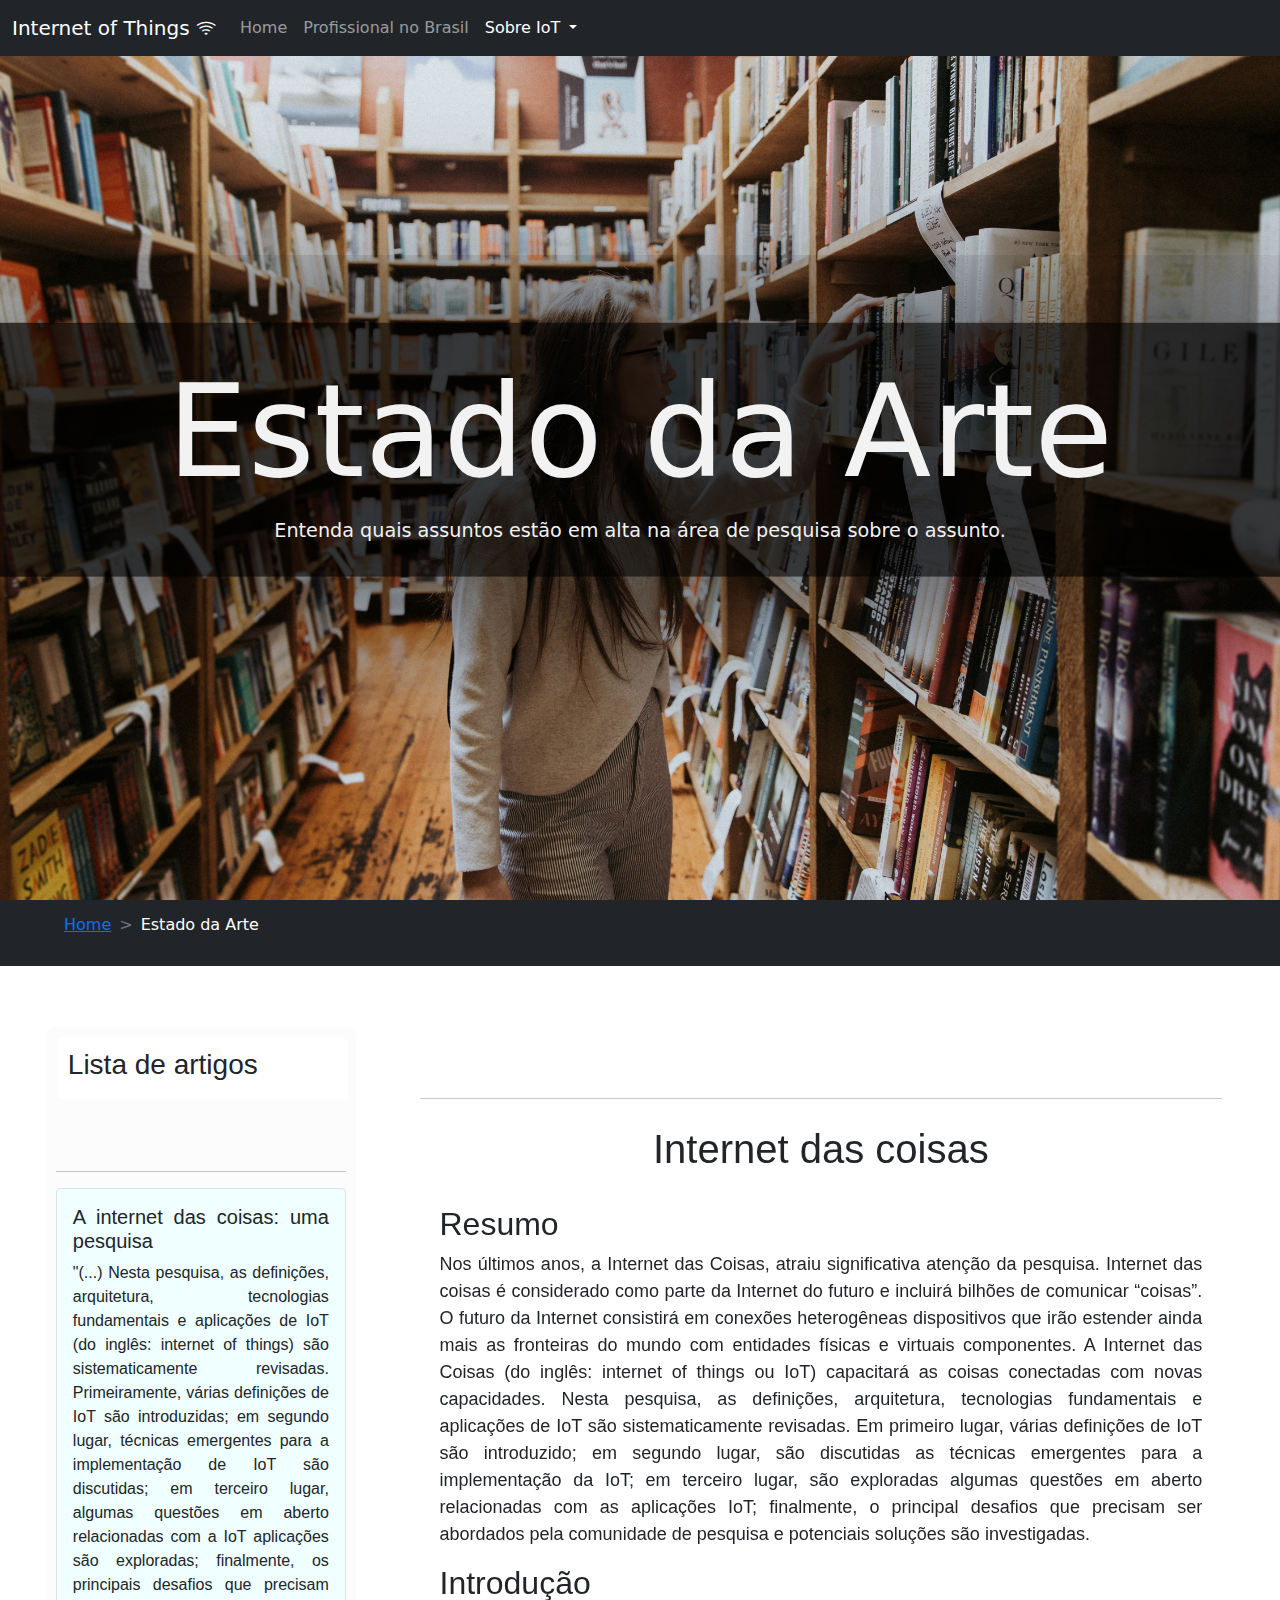
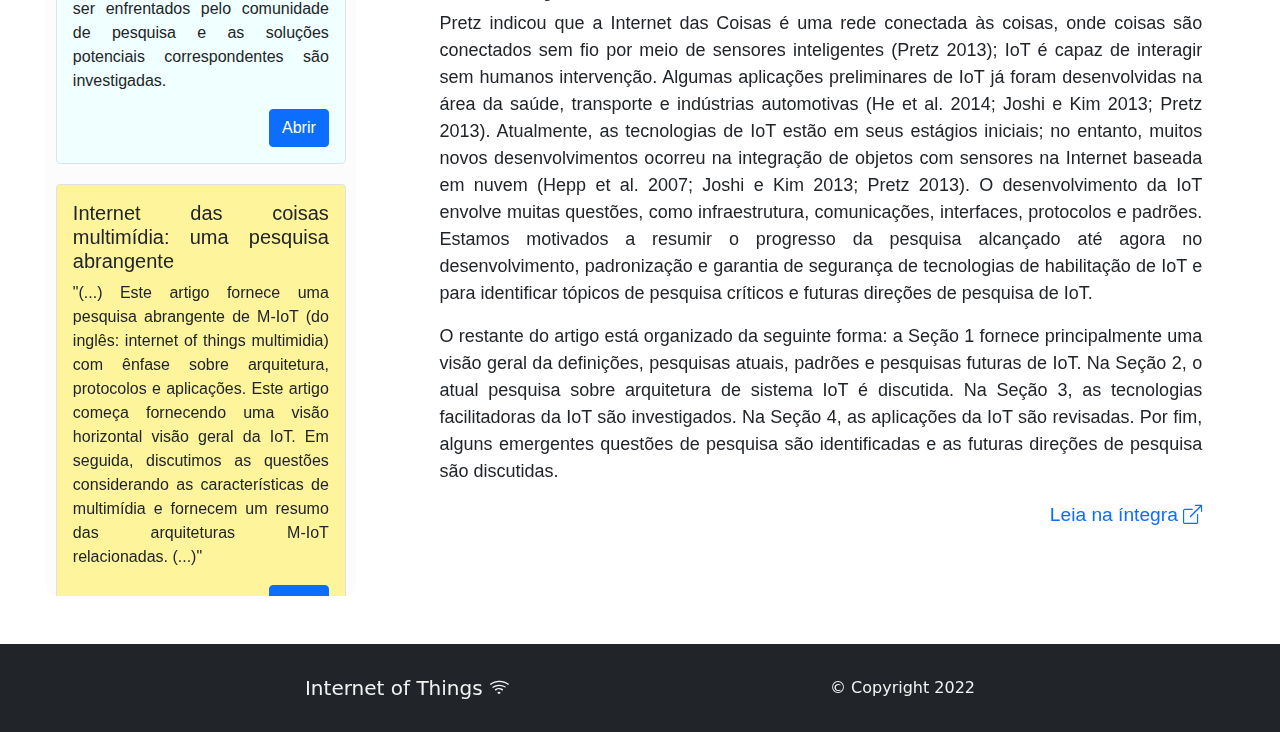
==== commit fb06bb13: "aterações das pastas" ====
--- a/estado-da-arte/index.html
+++ b/estado-da-arte/index.html
@@ -6,6 +6,9 @@
     <meta http-equiv="X-UA-Compatible" content="IE=edge">
     <meta name="viewport" content="width=device-width, initial-scale=1.0">
     <title>IoT - Estado da Arte</title>
+
+    <link rel="stylesheet" href="../pagina_iot_industrial/iot_industrial_css/reset.css">
+
     <!-- Bootstrap -->
     <link href="./../resources/bootstrap-5.1.3-dist/css/bootstrap.min.css" rel="stylesheet" />
     <script src="./../resources/bootstrap-5.1.3-dist/js/bootstrap.bundle.min.js"></script>
@@ -24,7 +27,7 @@
     <!-- Barra de navegação -->
     <nav class="navbar fixed-top navbar-expand-lg navbar-dark bg-dark">
         <div class="container-fluid">
-            <a class="navbar-brand" href="#">Internet of Things <i class="bi bi-wifi"></i></a>
+            <a class="navbar-brand" href="../index/index.html">Internet of Things <i class="bi bi-wifi"></i></a>
             <button class="navbar-toggler" type="button" data-bs-toggle="collapse" data-bs-target="#navbarNavDropdown"
                 aria-controls="navbarNavDropdown" aria-expanded="false" aria-label="Toggle navigation">
                 <span class="navbar-toggler-icon"></span>
@@ -54,18 +57,27 @@
             </div>
         </div>
     </nav>
-
+    </div>
+    <!-- Banner da página -->
+    <div class="banner">
+        <div class="banner_img"></div>
+        <div class="banner_texto">
+            <h2 class="banner_titulo">Estado da Arte</h2>
+            <p class="banner_p">Entenda quais assuntos estão em alta na área de pesquisa sobre o assunto.</p>
+
+        </div>
+    </div>
+    <div class="row-content">
+        <div class="col-md-12">
+            <nav style="--bs-breadcrumb-divider: '>';" aria-label="breadcrumb">
+                <ol class="breadcrumb">
+                    <li class="breadcrumb-item"><a href="./../index/index.html">Home</a></li>
+                    <li class="breadcrumb-item active" style="color: #fff;" aria-current="page">Estado da Arte</li>
+                </ol>
+            </nav>
+        </div>
+    </div>
     <div class="content-container">
-        <div class="row">
-            <div class="col-md-12">
-                <nav style="--bs-breadcrumb-divider: '>';" aria-label="breadcrumb">
-                    <ol class="breadcrumb">
-                        <li class="breadcrumb-item"><a href="./../index/index.html">Home</a></li>
-                        <li class="breadcrumb-item active" aria-current="page">Estado da Arte</li>
-                    </ol>
-                </nav>
-            </div>
-        </div>
         <div class="row d-flex justify-content-around">
             <!-- Coluna da lista de artigos -->
             <div class="col-md-3" id="div-lista-artigo">
@@ -83,7 +95,7 @@
                             implementação de IoT são discutidas; em terceiro lugar, algumas questões em aberto relacionadas com a IoT 
                             aplicações são exploradas; finalmente, os principais desafios que precisam ser enfrentados pelo
                             comunidade de pesquisa e as soluções potenciais correspondentes são investigadas.</p>
-                        <a href="#" class="btn btn-primary float-end"
+                        <a href="#div-conteudo" class="btn btn-primary float-end"
                             onclick="changeContent(event, 'conteudo-texto1');">Abrir</a>
                     </div>
                 </div>
@@ -94,7 +106,7 @@
                             sobre arquitetura, protocolos e aplicações. Este artigo começa fornecendo uma visão horizontal
                             visão geral da IoT. Em seguida, discutimos as questões considerando as características de
                             multimídia e fornecem um resumo das arquiteturas M-IoT relacionadas. (...)"</p>
-                        <a href="#" class="btn btn-primary float-end"
+                        <a href="#div-conteudo" class="btn btn-primary float-end"
                             onclick="changeContent(event, 'conteudo-texto2');">Abrir</a>
                     </div>
                 </div>
@@ -106,7 +118,7 @@
                             resultado do tratamento de pacientes infectados. Portanto, esta pesquisa baseada em estudos 
                             tentou explorar, discutir e destacar as boas aplicações gerais comprovadas, 
                             oferecendo um roteiro de perspectiva para enfrentar a pandemia de COVID-19. (...)</p>
-                        <a href="#" class="btn btn-primary float-end"
+                        <a href="#div-conteudo" class="btn btn-primary float-end"
                             onclick="changeContent(event, 'conteudo-texto3');">Abrir</a>
                     </div>
                 </div>
@@ -117,7 +129,7 @@
                             Em particular, primeiro apresentamos brevemente a IoT e discutimos os desafios da IoT. 
                             Em seguida, damos uma visão geral da tecnologia blockchain. 
                             Em seguida, nos concentramos em introduzir a convergência de blockchain e IoT e apresentar a proposta da arquitetura BCoT. (...)</p>
-                        <a href="#" class="btn btn-primary float-end"
+                        <a href="#div-conteudo" class="btn btn-primary float-end"
                             onclick="changeContent(event, 'conteudo-texto4');">Abrir</a>
                     </div>
                 </div>
@@ -129,7 +141,7 @@
                             principais questões envolvidas no complexo processo de investigações baseadas em IoT, particularmente todas 
                             desafios legais, de privacidade e de segurança na nuvem. Além disso, este trabalho fornece uma visão geral 
                             os modelos teóricos passados e atuais na ciência forense digital. (...)</p>
-                        <a href="#" class="btn btn-primary float-end"
+                        <a href="#div-conteudo" class="btn btn-primary float-end"
                             onclick="changeContent(event, 'conteudo-texto5');">Abrir</a>
                     </div>
                 </div>
@@ -140,16 +152,13 @@
                             vulnerabilidades associadas. Em seguida, realizamos uma avaliação de vulnerabilidade cibernética e discutimos as 
                             utilização do ML no combate a essas suscetibilidades. Em seguida, uma revisão de literatura 
                             das soluções de detecção de intrusão disponíveis usando modelos de ML. (...)</p>
-                        <a href="#" class="btn btn-primary float-end"
+                        <a href="#div-conteudo" class="btn btn-primary float-end"
                             onclick="changeContent(event, 'conteudo-texto6');">Abrir</a>
                     </div>
                 </div>
             </div>
             <!-- Coluna da exibição de conteúdo -->
             <div class="col-md-8" id="div-conteudo">
-                <div id="conteudo-titulo">
-                    <h3>Conteúdo</h3>
-                </div>
                 <div style="margin: 4.5rem;"></div>
                 <hr>
 
@@ -363,6 +372,11 @@
             </div>
         </div>
     </div>
+    <!-- Rodapé -->
+    <footer class="rodape bg-dark">
+        <a class="navbar-brand" href="../index/index.html">Internet of Things <i class="bi bi-wifi"></i></a>
+        <p>&copy; Copyright 2022</p>
+    </footer>
 
 </body>
 
--- a/estado-da-arte/index.css
+++ b/estado-da-arte/index.css
@@ -1,3 +1,52 @@
+/*parte da imagem*/
+.banner {
+    position: relative;
+    color: #F2F2F2;
+}
+
+.banner_img {
+    width: 100%;
+    height: 100vh;
+    background: url(..//index/img/bg-5.jpg) no-repeat center / cover;
+    background-attachment: fixed;
+}
+
+.banner_texto {
+    width: 100%;
+    position: absolute;
+    top: 50%;
+    left: 50%;
+    transform: translate(-50%, -50%);
+    padding: 2rem 0;
+    background-color: rgba(0, 0, 0, 75%);
+    box-shadow: 0 0 200px #000000;
+}
+
+.banner_titulo {
+    text-align: center;
+    font-size: 8rem;
+}
+
+.banner_p {
+    font-size: 1.2rem;
+    width: 60%;
+    margin: 0 auto;
+    text-align: center;
+}
+
+
+
+.row-content {
+    width: 100%;
+    background-color: #212529;
+    padding: .8rem 0;
+    vertical-align: middle;
+}
+
+.breadcrumb {
+    margin-left: 4rem;
+}
+
 .content-container {
     margin-left: auto;
     margin-right: auto;
@@ -6,13 +55,12 @@
     font-family: Verdana, sans-serif;
 }
 
-#div-lista-artigo,
-#div-conteudo {
+#div-lista-artigo {
     border-radius: 10px;
     overflow-y: auto;
     overflow-x: hidden;
     padding: 10px;
-    max-height: calc(100vh - 130px);
+    max-height: 130vh;
     background-color: #fcfcfc;
 }
 
@@ -33,9 +81,8 @@
 
 #lista-artigos-titulo,
 #conteudo-titulo {
-    z-index: 1;
-    background-color: #fff;
-    position: absolute;
+    width: 100%;
+    background-color: #FFF;
     border-radius: 5px;
     margin: 2px;
     padding: 10px;
@@ -77,4 +124,59 @@
     text-decoration: none;
     float: right;
     font-size: larger;
+}
+
+/* Rodapé */
+.rodape {
+    text-align: center;
+    display: flex;
+    align-items: center;
+    justify-content: space-evenly;
+    padding: 1rem 0;
+    margin-top: 3rem;
+    color: #F2F2F2;
+}
+
+.navbar-brand {
+    color: #F2F2F2;
+    text-align: center;
+}
+
+.navbar-brand:hover {
+    color: #F2F2F2;
+}
+
+.rodape p {
+    margin-top: 1rem;
+}
+
+
+@media screen and (max-width: 767px) {
+    .banner_img {
+        width: 100%;
+    }
+
+    .banner_titulo {
+        font-size: 4rem;
+    }
+
+    .banner_p {
+        font-size: 1rem;
+    }
+
+    .rodape {
+        padding: .5rem 0;
+        width: 100%;
+        display: inline-block;
+    }
+}
+
+@media screen and (min-width: 768px) and (max-width: 1024px) {
+    #div-lista-artigo {
+        width: 32%;
+    }
+
+    .card-text {
+        text-align: start;
+    }
 }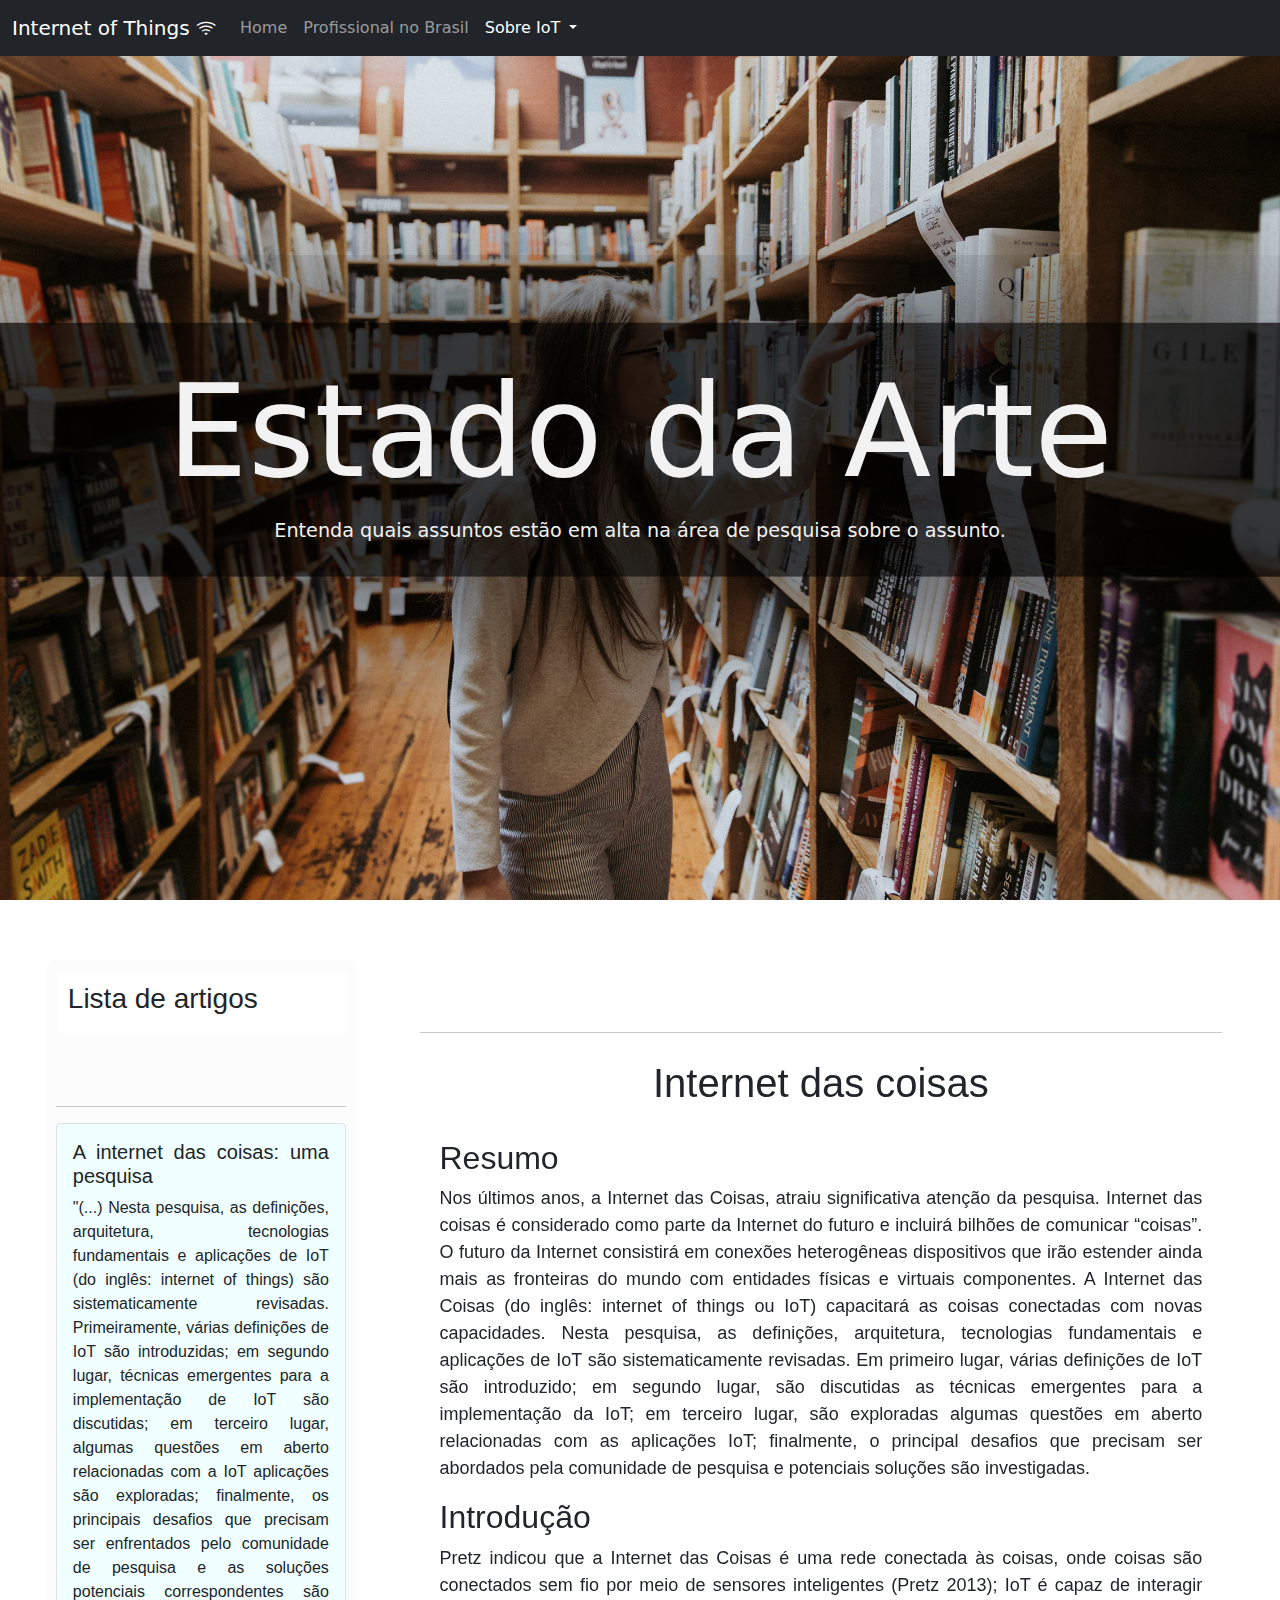
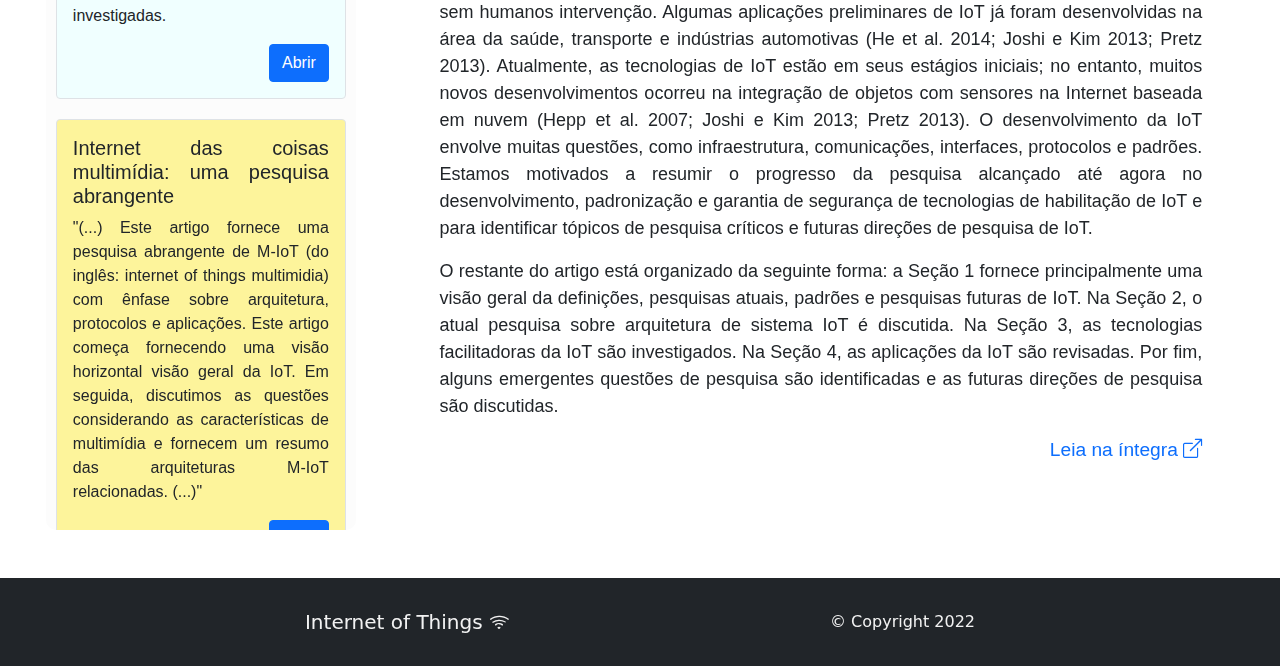
==== commit bc137fbd: "Documentacao pronta" ====
--- a/estado-da-arte/index.html
+++ b/estado-da-arte/index.html
@@ -38,7 +38,8 @@
                         <a class="nav-link" aria-current="page" href="./../index/index.html">Home</a>
                     </li>
                     <li class="nav-item">
-                        <a class="nav-link" href="../profissional_no_brasil/profissional_no_brasil.html">Profissional no Brasil</a>
+                        <a class="nav-link" href="../profissional_no_brasil/profissional_no_brasil.html">Profissional no
+                            Brasil</a>
                     </li>
                     <li class="nav-item dropdown">
                         <a class="nav-link dropdown-toggle active" href="#" id="navbarDropdownMenuLink" role="button"
@@ -46,7 +47,8 @@
                             Sobre IoT
                         </a>
                         <ul class="dropdown-menu" aria-labelledby="navbarDropdownMenuLink">
-                            <li><a class="dropdown-item" href="../pagina_iot_industrial/iot_industrial.html">Industrial</a></li>
+                            <li><a class="dropdown-item"
+                                    href="../pagina_iot_industrial/iot_industrial.html">Industrial</a></li>
                             <li><a class="dropdown-item" href="../smart-home/smart-home.html">Smart Home</a></li>
                             <li><a class="dropdown-item" href="../pagina_iot_arduino/iot_arduino.html">Arduino</a></li>
                             <li><a class="dropdown-item active" href="./../estado-da-arte/index.html">Estado da Arte</a>
@@ -67,16 +69,6 @@
 
         </div>
     </div>
-    <div class="row-content">
-        <div class="col-md-12">
-            <nav style="--bs-breadcrumb-divider: '>';" aria-label="breadcrumb">
-                <ol class="breadcrumb">
-                    <li class="breadcrumb-item"><a href="./../index/index.html">Home</a></li>
-                    <li class="breadcrumb-item active" style="color: #fff;" aria-current="page">Estado da Arte</li>
-                </ol>
-            </nav>
-        </div>
-    </div>
     <div class="content-container">
         <div class="row d-flex justify-content-around">
             <!-- Coluna da lista de artigos -->
@@ -90,10 +82,13 @@
                     <div class="card-body">
                         <h5 class="card-title">A internet das coisas: uma pesquisa</h5>
                         <p class="card-text">"(...) Nesta pesquisa, as definições, arquitetura,
-                            tecnologias fundamentais e aplicações de IoT (do inglês: internet of things) são sistematicamente revisadas. Primeiramente, 
-                            várias definições de IoT são introduzidas; em segundo lugar, técnicas emergentes para a 
-                            implementação de IoT são discutidas; em terceiro lugar, algumas questões em aberto relacionadas com a IoT 
-                            aplicações são exploradas; finalmente, os principais desafios que precisam ser enfrentados pelo
+                            tecnologias fundamentais e aplicações de IoT (do inglês: internet of things) são
+                            sistematicamente revisadas. Primeiramente,
+                            várias definições de IoT são introduzidas; em segundo lugar, técnicas emergentes para a
+                            implementação de IoT são discutidas; em terceiro lugar, algumas questões em aberto
+                            relacionadas com a IoT
+                            aplicações são exploradas; finalmente, os principais desafios que precisam ser enfrentados
+                            pelo
                             comunidade de pesquisa e as soluções potenciais correspondentes são investigadas.</p>
                         <a href="#div-conteudo" class="btn btn-primary float-end"
                             onclick="changeContent(event, 'conteudo-texto1');">Abrir</a>
@@ -102,8 +97,10 @@
                 <div class="card border">
                     <div class="card-body">
                         <h5 class="card-title">Internet das coisas multimídia: uma pesquisa abrangente</h5>
-                        <p class="card-text">"(...) Este artigo fornece uma pesquisa abrangente de M-IoT (do inglês: internet of things multimidia) com ênfase
-                            sobre arquitetura, protocolos e aplicações. Este artigo começa fornecendo uma visão horizontal
+                        <p class="card-text">"(...) Este artigo fornece uma pesquisa abrangente de M-IoT (do inglês:
+                            internet of things multimidia) com ênfase
+                            sobre arquitetura, protocolos e aplicações. Este artigo começa fornecendo uma visão
+                            horizontal
                             visão geral da IoT. Em seguida, discutimos as questões considerando as características de
                             multimídia e fornecem um resumo das arquiteturas M-IoT relacionadas. (...)"</p>
                         <a href="#div-conteudo" class="btn btn-primary float-end"
@@ -114,9 +111,9 @@
                     <div class="card-body">
                         <h5 class="card-title">Aplicativos de Internet das Coisas para combater a pandemia de COVID-19
                         </h5>
-                        <p class="card-text">(...) Impactos da implementação na redução de custos de saúde e melhorar 
-                            resultado do tratamento de pacientes infectados. Portanto, esta pesquisa baseada em estudos 
-                            tentou explorar, discutir e destacar as boas aplicações gerais comprovadas, 
+                        <p class="card-text">(...) Impactos da implementação na redução de custos de saúde e melhorar
+                            resultado do tratamento de pacientes infectados. Portanto, esta pesquisa baseada em estudos
+                            tentou explorar, discutir e destacar as boas aplicações gerais comprovadas,
                             oferecendo um roteiro de perspectiva para enfrentar a pandemia de COVID-19. (...)</p>
                         <a href="#div-conteudo" class="btn btn-primary float-end"
                             onclick="changeContent(event, 'conteudo-texto3');">Abrir</a>
@@ -125,21 +122,25 @@
                 <div class="card border">
                     <div class="card-body">
                         <h5 class="card-title">Blockchain para Internet das Coisas</h5>
-                        <p class="card-text">(...) Este artigo apresenta uma pesquisa aprofundada do BCoT e discute os insights desse novo paradigma. 
-                            Em particular, primeiro apresentamos brevemente a IoT e discutimos os desafios da IoT. 
-                            Em seguida, damos uma visão geral da tecnologia blockchain. 
-                            Em seguida, nos concentramos em introduzir a convergência de blockchain e IoT e apresentar a proposta da arquitetura BCoT. (...)</p>
+                        <p class="card-text">(...) Este artigo apresenta uma pesquisa aprofundada do BCoT e discute os
+                            insights desse novo paradigma.
+                            Em particular, primeiro apresentamos brevemente a IoT e discutimos os desafios da IoT.
+                            Em seguida, damos uma visão geral da tecnologia blockchain.
+                            Em seguida, nos concentramos em introduzir a convergência de blockchain e IoT e apresentar a
+                            proposta da arquitetura BCoT. (...)</p>
                         <a href="#div-conteudo" class="btn btn-primary float-end"
                             onclick="changeContent(event, 'conteudo-texto4');">Abrir</a>
                     </div>
                 </div>
                 <div class="card border">
                     <div class="card-body">
-                        <h5 class="card-title">Uma Pesquisa sobre a Internet das Coisas Forense: Desafios, 
+                        <h5 class="card-title">Uma Pesquisa sobre a Internet das Coisas Forense: Desafios,
                             Abordagens e questões em aberto</h5>
-                        <p class="card-text">(...) Portanto, o objetivo deste artigo é identificar e discutir as 
-                            principais questões envolvidas no complexo processo de investigações baseadas em IoT, particularmente todas 
-                            desafios legais, de privacidade e de segurança na nuvem. Além disso, este trabalho fornece uma visão geral 
+                        <p class="card-text">(...) Portanto, o objetivo deste artigo é identificar e discutir as
+                            principais questões envolvidas no complexo processo de investigações baseadas em IoT,
+                            particularmente todas
+                            desafios legais, de privacidade e de segurança na nuvem. Além disso, este trabalho fornece
+                            uma visão geral
                             os modelos teóricos passados e atuais na ciência forense digital. (...)</p>
                         <a href="#div-conteudo" class="btn btn-primary float-end"
                             onclick="changeContent(event, 'conteudo-texto5');">Abrir</a>
@@ -147,10 +148,12 @@
                 </div>
                 <div class="card border">
                     <div class="card-body">
-                        <h5 class="card-title">Análise de vulnerabilidade de rede baseada em aprendizado de máquina da Internet das coisas industrial</h5>
-                        <p class="card-text">(...) Neste artigo, apresentamos primeiro protocolos IIoT comuns e suas 
-                            vulnerabilidades associadas. Em seguida, realizamos uma avaliação de vulnerabilidade cibernética e discutimos as 
-                            utilização do ML no combate a essas suscetibilidades. Em seguida, uma revisão de literatura 
+                        <h5 class="card-title">Análise de vulnerabilidade de rede baseada em aprendizado de máquina da
+                            Internet das coisas industrial</h5>
+                        <p class="card-text">(...) Neste artigo, apresentamos primeiro protocolos IIoT comuns e suas
+                            vulnerabilidades associadas. Em seguida, realizamos uma avaliação de vulnerabilidade
+                            cibernética e discutimos as
+                            utilização do ML no combate a essas suscetibilidades. Em seguida, uma revisão de literatura
                             das soluções de detecção de intrusão disponíveis usando modelos de ML. (...)</p>
                         <a href="#div-conteudo" class="btn btn-primary float-end"
                             onclick="changeContent(event, 'conteudo-texto6');">Abrir</a>
@@ -168,15 +171,21 @@
 
                     <h2>Resumo</h2>
                     <p>
-                        Nos últimos anos, a Internet das Coisas, atraiu significativa atenção da pesquisa. Internet das coisas é
+                        Nos últimos anos, a Internet das Coisas, atraiu significativa atenção da pesquisa. Internet das
+                        coisas é
                         considerado como parte da Internet do futuro e incluirá bilhões de
                         comunicar “coisas”. O futuro da Internet consistirá em conexões heterogêneas
-                        dispositivos que irão estender ainda mais as fronteiras do mundo com entidades físicas e virtuais
-                        componentes. A Internet das Coisas (do inglês: internet of things ou IoT) capacitará as coisas conectadas com novas
+                        dispositivos que irão estender ainda mais as fronteiras do mundo com entidades físicas e
+                        virtuais
+                        componentes. A Internet das Coisas (do inglês: internet of things ou IoT) capacitará as coisas
+                        conectadas com novas
                         capacidades. Nesta pesquisa, as definições, arquitetura, tecnologias fundamentais e
-                        aplicações de IoT são sistematicamente revisadas. Em primeiro lugar, várias definições de IoT são
-                        introduzido; em segundo lugar, são discutidas as técnicas emergentes para a implementação da IoT;
-                        em terceiro lugar, são exploradas algumas questões em aberto relacionadas com as aplicações IoT; finalmente, o principal
+                        aplicações de IoT são sistematicamente revisadas. Em primeiro lugar, várias definições de IoT
+                        são
+                        introduzido; em segundo lugar, são discutidas as técnicas emergentes para a implementação da
+                        IoT;
+                        em terceiro lugar, são exploradas algumas questões em aberto relacionadas com as aplicações IoT;
+                        finalmente, o principal
                         desafios que precisam ser abordados pela comunidade de pesquisa e potenciais
                         soluções são investigadas.
                     </p>
@@ -185,21 +194,26 @@
                     <p>
                         Pretz indicou que a Internet das Coisas é uma rede conectada às coisas, onde
                         coisas
-                        são conectados sem fio por meio de sensores inteligentes (Pretz 2013); IoT é capaz de interagir sem humanos
+                        são conectados sem fio por meio de sensores inteligentes (Pretz 2013); IoT é capaz de interagir
+                        sem humanos
                         intervenção. Algumas aplicações preliminares de IoT já foram desenvolvidas na área da saúde,
                         transporte e indústrias automotivas (He et al. 2014; Joshi e Kim 2013; Pretz 2013).
-                        Atualmente, as tecnologias de IoT estão em seus estágios iniciais; no entanto, muitos novos desenvolvimentos
+                        Atualmente, as tecnologias de IoT estão em seus estágios iniciais; no entanto, muitos novos
+                        desenvolvimentos
                         ocorreu na integração de objetos com sensores na Internet baseada em nuvem (Hepp et al.
                         2007; Joshi e Kim 2013; Pretz 2013). O desenvolvimento da IoT envolve muitas questões, como
                         infraestrutura, comunicações, interfaces, protocolos e padrões. Estamos motivados a
                         resumir o progresso da pesquisa alcançado até agora no desenvolvimento, padronização e
-                        garantia de segurança de tecnologias de habilitação de IoT e para identificar tópicos de pesquisa críticos e
+                        garantia de segurança de tecnologias de habilitação de IoT e para identificar tópicos de
+                        pesquisa críticos e
                         futuras direções de pesquisa de IoT.
                     </p>
                     <p>
-                        O restante do artigo está organizado da seguinte forma: a Seção 1 fornece principalmente uma visão geral da
+                        O restante do artigo está organizado da seguinte forma: a Seção 1 fornece principalmente uma
+                        visão geral da
                         definições, pesquisas atuais, padrões e pesquisas futuras de IoT. Na Seção 2, o atual
-                        pesquisa sobre arquitetura de sistema IoT é discutida. Na Seção 3, as tecnologias facilitadoras da IoT
+                        pesquisa sobre arquitetura de sistema IoT é discutida. Na Seção 3, as tecnologias facilitadoras
+                        da IoT
                         são investigados. Na Seção 4, as aplicações da IoT são revisadas. Por fim, alguns emergentes
                         questões de pesquisa são identificadas e as futuras direções de pesquisa são discutidas.
                     </p>
@@ -216,39 +230,57 @@
                     <p>
                         O imenso aumento no tráfego multimídia sob demanda que se refere a áudio, vídeo e imagens,
                         mudou drasticamente a visão da Internet das Coisas (IoT) de escalar para multimídia
-                        Internet das Coisas (M-IoT). Os dispositivos IoT são restritos em termos de energia, computação, tamanho e
-                        memória de armazenamento. Aplicativos multimídia sensíveis a atrasos e que consomem muita largura de banda
+                        Internet das Coisas (M-IoT). Os dispositivos IoT são restritos em termos de energia, computação,
+                        tamanho e
+                        memória de armazenamento. Aplicativos multimídia sensíveis a atrasos e que consomem muita
+                        largura de banda
                         As redes IoT exigem revisão da arquitetura IoT para M-IoT. Este documento fornece uma abrangente
                         pesquisa de M-IoT com ênfase em arquitetura, protocolos e aplicativos. Este artigo
-                        começa fornecendo uma visão geral horizontal da IoT. Em seguida, discutimos as questões considerando
-                        as características da multimídia e fornecem um resumo das arquiteturas M-IoT relacionadas. Vários
-                        aplicativos multimídia suportados pela IoT são pesquisados ​​e inúmeros casos de uso relacionados a estradas
-                        gerenciamento de tráfego, segurança, indústria e saúde são ilustrados para mostrar como diferentes M-IoT
-                        aplicativos estão revolucionando a vida humana. Exploramos a importância da qualidade da experiência
+                        começa fornecendo uma visão geral horizontal da IoT. Em seguida, discutimos as questões
+                        considerando
+                        as características da multimídia e fornecem um resumo das arquiteturas M-IoT relacionadas.
+                        Vários
+                        aplicativos multimídia suportados pela IoT são pesquisados ​​e inúmeros casos de uso
+                        relacionados a estradas
+                        gerenciamento de tráfego, segurança, indústria e saúde são ilustrados para mostrar como
+                        diferentes M-IoT
+                        aplicativos estão revolucionando a vida humana. Exploramos a importância da qualidade da
+                        experiência
                         (QoE) e Qualidade de Serviço (QoS) para transmissão multimídia sobre IoT. Além disso, exploramos
                         as limitações da IoT para computação multimídia e apresentar a relação entre o M-IoT
-                        e tecnologias emergentes, incluindo processamento de eventos, extração de recursos, computação em nuvem,
-                        Computação de névoa/borda e redes definidas por software (SDNs). Apresentamos também a necessidade de melhor
-                        protocolos de roteamento e controle de acesso ao meio físico (PHY-MAC) para M-IoT. Por fim, apresentamos uma
-                        discussão detalhada sobre as questões de pesquisa em aberto e várias áreas de pesquisa potenciais relacionadas
+                        e tecnologias emergentes, incluindo processamento de eventos, extração de recursos, computação
+                        em nuvem,
+                        Computação de névoa/borda e redes definidas por software (SDNs). Apresentamos também a
+                        necessidade de melhor
+                        protocolos de roteamento e controle de acesso ao meio físico (PHY-MAC) para M-IoT. Por fim,
+                        apresentamos uma
+                        discussão detalhada sobre as questões de pesquisa em aberto e várias áreas de pesquisa
+                        potenciais relacionadas
                         comunicação multimídia emergente em IoT.
                     </p>
 
                     <h2>Introdução</h2>
                     <p>
                         A fusão do mundo físico e digital pela Internet tradicional abriu o caminho
-                        para a futura Internet das Coisas (IoT). A IoT é vista como o modelo de rede para preencher a lacuna
+                        para a futura Internet das Coisas (IoT). A IoT é vista como o modelo de rede para preencher a
+                        lacuna
                         entre o mundo cibernético e físico [1]. O conceito central da IoT é conectar o
-                        objetos penetrantes ao nosso redor, como etiquetas de identificação por radiofrequência (RFID), dispositivos móveis,
+                        objetos penetrantes ao nosso redor, como etiquetas de identificação por radiofrequência (RFID),
+                        dispositivos móveis,
                         sensores e atuadores à Internet através de uma rede com ou sem fio. Assim, possibilita a
                         objetos para interagir uns com os outros e seus vizinhos para aumentar a eficiência do sistema
                         [1]. Vários pesquisadores definiram IoT em vários contextos [2]: “A integração de minúsculos
-                        dispositivos conhecidos como Smart Objects (SO), geralmente operados por bateria e equipados com um microcontrolador
-                        (MCU) e transceptores para a Internet global. Os serviços oferecidos por esses objetos inteligentes são
-                        conhecido como Serviços Inteligentes (SS) [3]–[4][5][6]. A IoT criou novas oportunidades para as máquinas
-                        comunicar uns com os outros e estender os aplicativos oferecidos. Atualmente, 23 bilhões de dispositivos
+                        dispositivos conhecidos como Smart Objects (SO), geralmente operados por bateria e equipados com
+                        um microcontrolador
+                        (MCU) e transceptores para a Internet global. Os serviços oferecidos por esses objetos
+                        inteligentes são
+                        conhecido como Serviços Inteligentes (SS) [3]–[4][5][6]. A IoT criou novas oportunidades para as
+                        máquinas
+                        comunicar uns com os outros e estender os aplicativos oferecidos. Atualmente, 23 bilhões de
+                        dispositivos
                         estão conectados à Internet [7], e esses números chegarão a 30 bilhões até 2020 [8].
-                        Convencionalmente, a IoT foi assimilada relativamente em dispositivos de detecção de dados, particularmente na
+                        Convencionalmente, a IoT foi assimilada relativamente em dispositivos de detecção de dados,
+                        particularmente na
                         Ambiente máquina a máquina (M2M) [9]. Crescimento vigoroso dos dispositivos conectados ao
                         Internet durante a última década e a procura abrupta de tráfego multimédia deu origem ao
                         surgimento da Internet das Coisas Multimídia (M-IoT). O equilíbrio entre os dados de QoS e
@@ -271,19 +303,24 @@
                         rede interligada. Esta tecnologia ajuda a aumentar a satisfação do paciente e reduz
                         taxa de readmissão no hospital.</p>
                     <h3>Method</h3>
-                    <p>Buscou-se nas bases de dados Google Scholar, PubMed, SCOPUS e ResearchGate utilizando as palavras-chave
-                        “Internet das coisas” ou “IoT” e “COVID-19”. Outras contribuições também são retiradas de blogs e
+                    <p>Buscou-se nas bases de dados Google Scholar, PubMed, SCOPUS e ResearchGate utilizando as
+                        palavras-chave
+                        “Internet das coisas” ou “IoT” e “COVID-19”. Outras contribuições também são retiradas de blogs
+                        e
                         relatórios relevantes.</p>
                     <h3>Results</h3>
-                    <p>A implementação da IoT impacta na redução de custos de saúde e melhora o resultado do tratamento do
+                    <p>A implementação da IoT impacta na redução de custos de saúde e melhora o resultado do tratamento
+                        do
                         paciente infectado. Portanto, esta pesquisa baseada no presente estudo tenta explorar, discutir,
                         e destacar as aplicações gerais da filosofia IoT comprovada, oferecendo uma
-                        roteiro de perspectiva para enfrentar a pandemia de COVID-19. Finalmente, doze aplicações significativas de
+                        roteiro de perspectiva para enfrentar a pandemia de COVID-19. Finalmente, doze aplicações
+                        significativas de
                         IoT são identificados e discutidos. Em última análise, forçou os pesquisadores, acadêmicos e
                         cientistas a propor algumas soluções produtivas para superar ou enfrentar esta pandemia.</p>
                     <h3>Conclusions</h3>
                     <p>A IoT é útil para um paciente infectado de COVID-19 identificar sintomas e fornecer melhores
-                        tratamento rapidamente. É útil para o paciente, médico, cirurgião e sistema de gestão hospitalar.
+                        tratamento rapidamente. É útil para o paciente, médico, cirurgião e sistema de gestão
+                        hospitalar.
                     </p>
                     <a class="link-artigo-integra" target="_blank"
                         href="https://www.sciencedirect.com/science/article/pii/S1871402120301065">Leia na
@@ -295,14 +332,18 @@
                     <h1>Blockchain para Internet das Coisas</h1>
 
                     <h2>Resumo</h2>
-                    <p> A Internet das Coisas (IoT) está reformulando a indústria incumbente para uma indústria inteligente caracterizada com
-                        tomada de decisão baseada em dados. No entanto, as características intrínsecas da IoT resultam em uma série de
+                    <p> A Internet das Coisas (IoT) está reformulando a indústria incumbente para uma indústria
+                        inteligente caracterizada com
+                        tomada de decisão baseada em dados. No entanto, as características intrínsecas da IoT resultam
+                        em uma série de
                         desafios, como descentralização, baixa interoperabilidade, privacidade e segurança
                         vulnerabilidades. A tecnologia Blockchain traz as oportunidades para enfrentar os desafios de
                         IoT. Neste artigo, investigamos a integração da tecnologia blockchain com a IoT. Nós nomeamos
                         tal síntese de blockchain e IoT como blockchain das coisas (BCoT). Este trabalho apresenta uma
-                        pesquisa aprofundada de BCoT e discute os insights deste novo paradigma. Em particular, nós primeiro
-                        apresentar brevemente a IoT e discutir os desafios da IoT. Em seguida, damos uma visão geral do blockchain
+                        pesquisa aprofundada de BCoT e discute os insights deste novo paradigma. Em particular, nós
+                        primeiro
+                        apresentar brevemente a IoT e discutir os desafios da IoT. Em seguida, damos uma visão geral do
+                        blockchain
                         tecnologia. Em seguida, nos concentramos em introduzir a convergência de blockchain e IoT e
                         apresentando a proposta da arquitetura BCoT. Discutimos ainda as questões sobre o uso
                         blockchain para quinta geração além em IoT, bem como aplicações industriais de BCoT.
@@ -314,30 +355,39 @@
 
                 <!-- Conteúdo 5 -->
                 <div id="conteudo-texto5" class="conteudo-texto" style="display: none;">
-                    <h1>Uma pesquisa sobre a forense da Internet das Coisas (IoT): desafios, abordagens e questões em aberto</h1>
+                    <h1>Uma pesquisa sobre a forense da Internet das Coisas (IoT): desafios, abordagens e questões em
+                        aberto</h1>
 
                     <h2>Resumo</h2>
                     <p> Hoje é a era da Internet das Coisas (IoT). Os recentes avanços em hardware e informação
-                        tecnologia aceleraram a implantação de bilhões de redes interconectadas, inteligentes e adaptáveis
+                        tecnologia aceleraram a implantação de bilhões de redes interconectadas, inteligentes e
+                        adaptáveis
                         dispositivos em infraestruturas críticas como saúde, transporte, controle ambiental e
                         automação. Transferir dados em uma rede sem exigir nenhum tipo de humano para computador ou
-                        interação humano-humano, traz confiabilidade e conveniência aos consumidores, mas também abre uma
+                        interação humano-humano, traz confiabilidade e conveniência aos consumidores, mas também abre
+                        uma
                         novo mundo de oportunidades para intrusos e apresenta todo um conjunto de
                         questões para o campo da Perícia Digital. Embora os dados de IoT possam ser uma rica fonte de
-                        evidências, os profissionais forenses lidam com diversos problemas, a partir da enorme variedade de
-                        dispositivos IoT e formatos não padrão, para a infraestrutura de nuvem multi-tenant e o resultado
+                        evidências, os profissionais forenses lidam com diversos problemas, a partir da enorme variedade
+                        de
+                        dispositivos IoT e formatos não padrão, para a infraestrutura de nuvem multi-tenant e o
+                        resultado
                         litígios multijurisdicionais. Outro desafio é a criptografia de ponta a ponta que
                         representa um trade-off entre o direito dos usuários à privacidade e o sucesso da perícia
                         investigação. Devido à sua natureza volátil, a evidência digital deve ser adquirida e analisada
                         utilizando ferramentas e técnicas validadas que garantem a manutenção da Cadeia de Custódia.
                         Portanto, o objetivo deste artigo é identificar e discutir as principais questões envolvidas na
-                        processo complexo de investigações baseadas em IoT, particularmente todas as questões legais, de privacidade e segurança na nuvem
+                        processo complexo de investigações baseadas em IoT, particularmente todas as questões legais, de
+                        privacidade e segurança na nuvem
                         desafios. Além disso, este trabalho fornece uma visão geral do passado e do atual
                         modelos na ciência forense digital. Atenção especial é dada aos frameworks que visam
-                        extrair dados de maneira que preserve a privacidade ou assegure a integridade da evidência usando
+                        extrair dados de maneira que preserve a privacidade ou assegure a integridade da evidência
+                        usando
                         soluções baseadas em blockchain. Além disso, o presente trabalho aborda as atuais
-                        Paradigma Forensics-as-a-Service (FaaS), bem como algumas promissoras reduções de dados transversais
-                        e técnicas de inteligência forense. Finalmente, várias outras tendências de pesquisa e questões em aberto
+                        Paradigma Forensics-as-a-Service (FaaS), bem como algumas promissoras reduções de dados
+                        transversais
+                        e técnicas de inteligência forense. Finalmente, várias outras tendências de pesquisa e questões
+                        em aberto
                         são apresentados, com ênfase na necessidade de estratégias proativas de Prontidão Forense e
                         padrões geralmente acordados.</p>
                     <a class="link-artigo-integra" target="_blank"
@@ -347,22 +397,33 @@
 
                 <!-- Conteúdo 6 -->
                 <div id="conteudo-texto6" class="conteudo-texto" style="display: none;">
-                    <h1>Análise de vulnerabilidade de rede baseada em aprendizado de máquina da Internet das coisas industrial</h1>
+                    <h1>Análise de vulnerabilidade de rede baseada em aprendizado de máquina da Internet das coisas
+                        industrial</h1>
 
                     <h2>Resumo</h2>
                     <p> É fundamental proteger os dispositivos da Internet das Coisas Industrial (IIoT) devido a
-                        consequências devastadoras em caso de ataque. O aprendizado de máquina (ML) e a análise de big data são
+                        consequências devastadoras em caso de ataque. O aprendizado de máquina (ML) e a análise de big
+                        data são
                         as duas alavancas poderosas para analisar e proteger a tecnologia da Internet das Coisas (IoT).
-                        Por extensão, essas técnicas também podem ajudar a melhorar a segurança dos sistemas IIoT. Dentro
-                        Neste artigo, apresentamos primeiro os protocolos IIoT comuns e suas vulnerabilidades associadas. Então,
-                        realizamos uma avaliação de vulnerabilidade cibernética e discutimos a utilização do ML para combater esses
+                        Por extensão, essas técnicas também podem ajudar a melhorar a segurança dos sistemas IIoT.
+                        Dentro
+                        Neste artigo, apresentamos primeiro os protocolos IIoT comuns e suas vulnerabilidades
+                        associadas. Então,
+                        realizamos uma avaliação de vulnerabilidade cibernética e discutimos a utilização do ML para
+                        combater esses
                         suscetibilidades. Em seguida, uma revisão da literatura sobre a detecção de intrusão disponível
-                        soluções usando modelos de ML são apresentadas. Por fim, discutimos nosso estudo de caso, que inclui
-                        detalhes de um teste do mundo real que construímos para realizar ataques cibernéticos e projetar um
-                        sistema de detecção de intrusão (IDS). Implantamos backdoor, injeção de comando e consulta estruturada
-                        Ataques de injeção de linguagem (SQL) contra o sistema e demonstre como uma anomalia baseada em ML
-                        sistema de detecção pode ter um bom desempenho na detecção desses ataques. Avaliamos o desempenho
-                        através de métricas representativas para ter um ponto de vista justo sobre a eficácia dos métodos.
+                        soluções usando modelos de ML são apresentadas. Por fim, discutimos nosso estudo de caso, que
+                        inclui
+                        detalhes de um teste do mundo real que construímos para realizar ataques cibernéticos e projetar
+                        um
+                        sistema de detecção de intrusão (IDS). Implantamos backdoor, injeção de comando e consulta
+                        estruturada
+                        Ataques de injeção de linguagem (SQL) contra o sistema e demonstre como uma anomalia baseada em
+                        ML
+                        sistema de detecção pode ter um bom desempenho na detecção desses ataques. Avaliamos o
+                        desempenho
+                        através de métricas representativas para ter um ponto de vista justo sobre a eficácia dos
+                        métodos.
                     </p>
                     <a class="link-artigo-integra" target="_blank"
                         href="https://ieeexplore.ieee.org/abstract/document/8693904">Leia na
